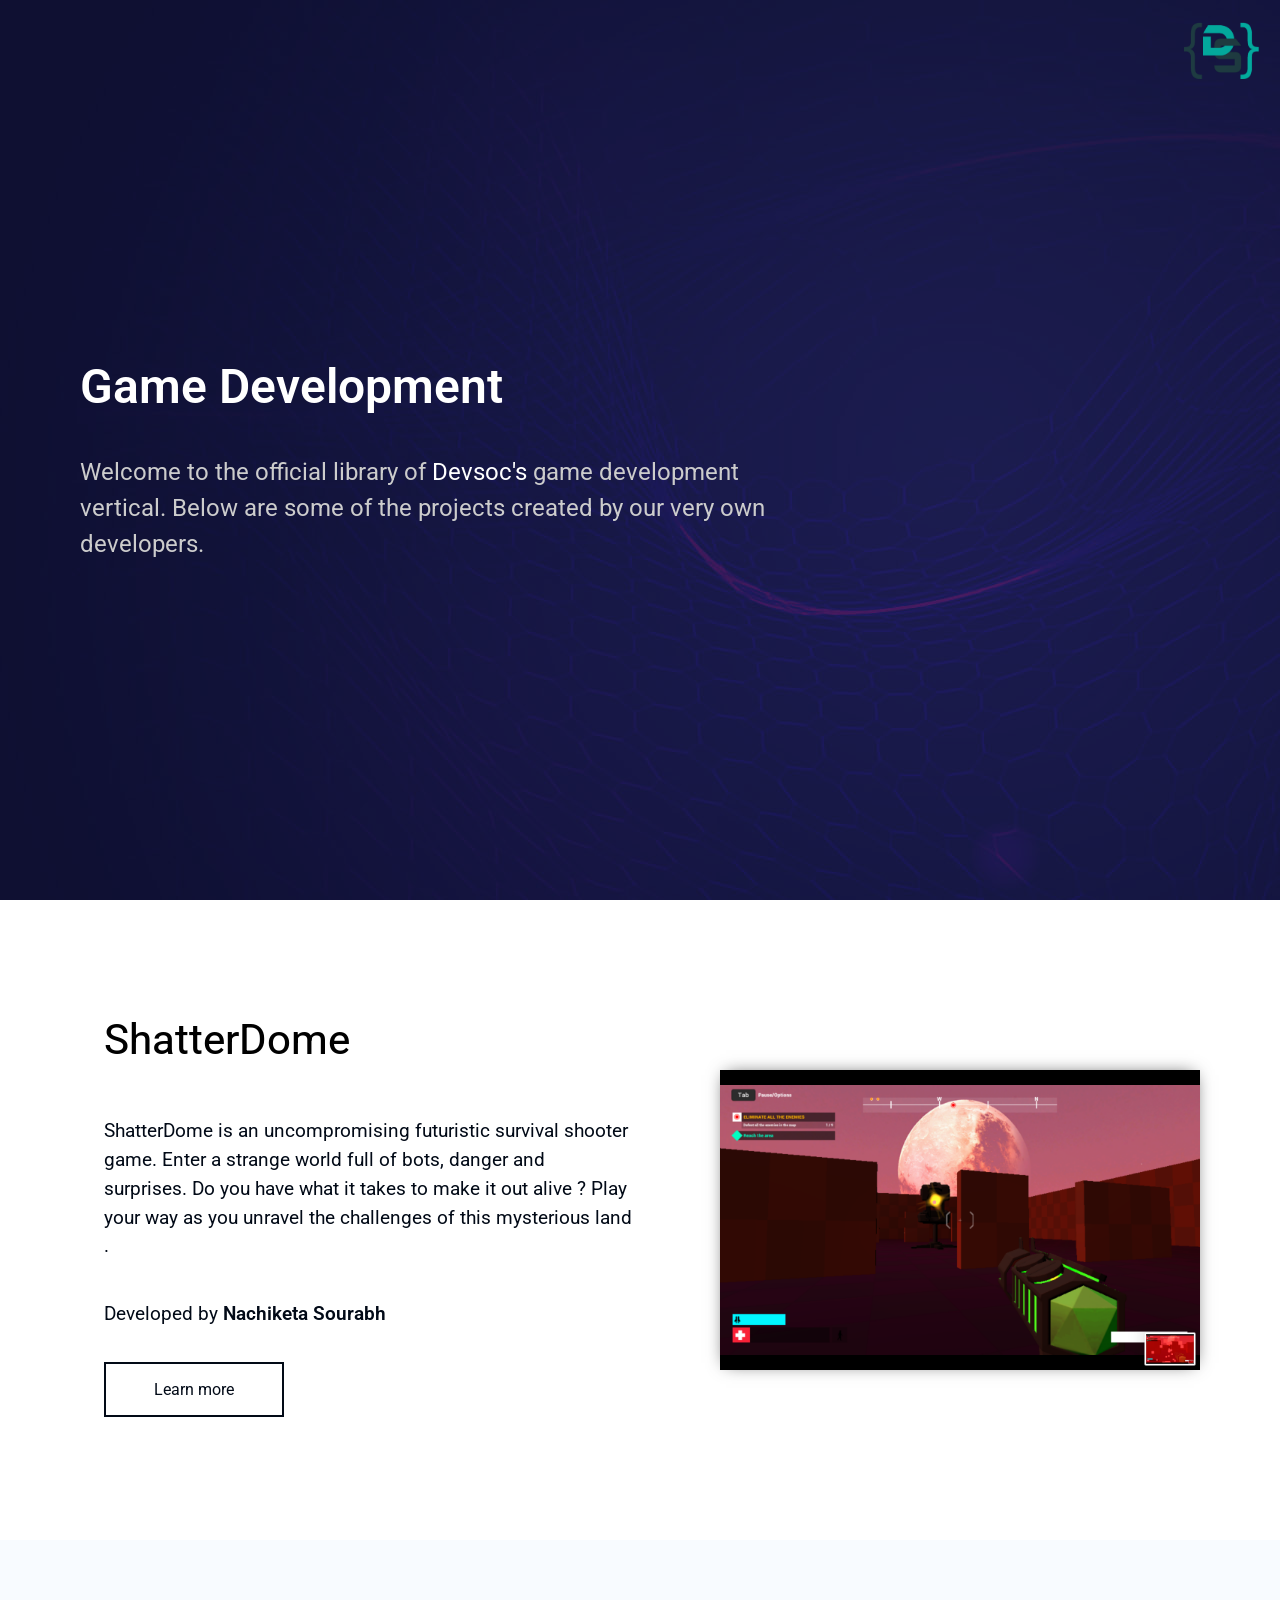
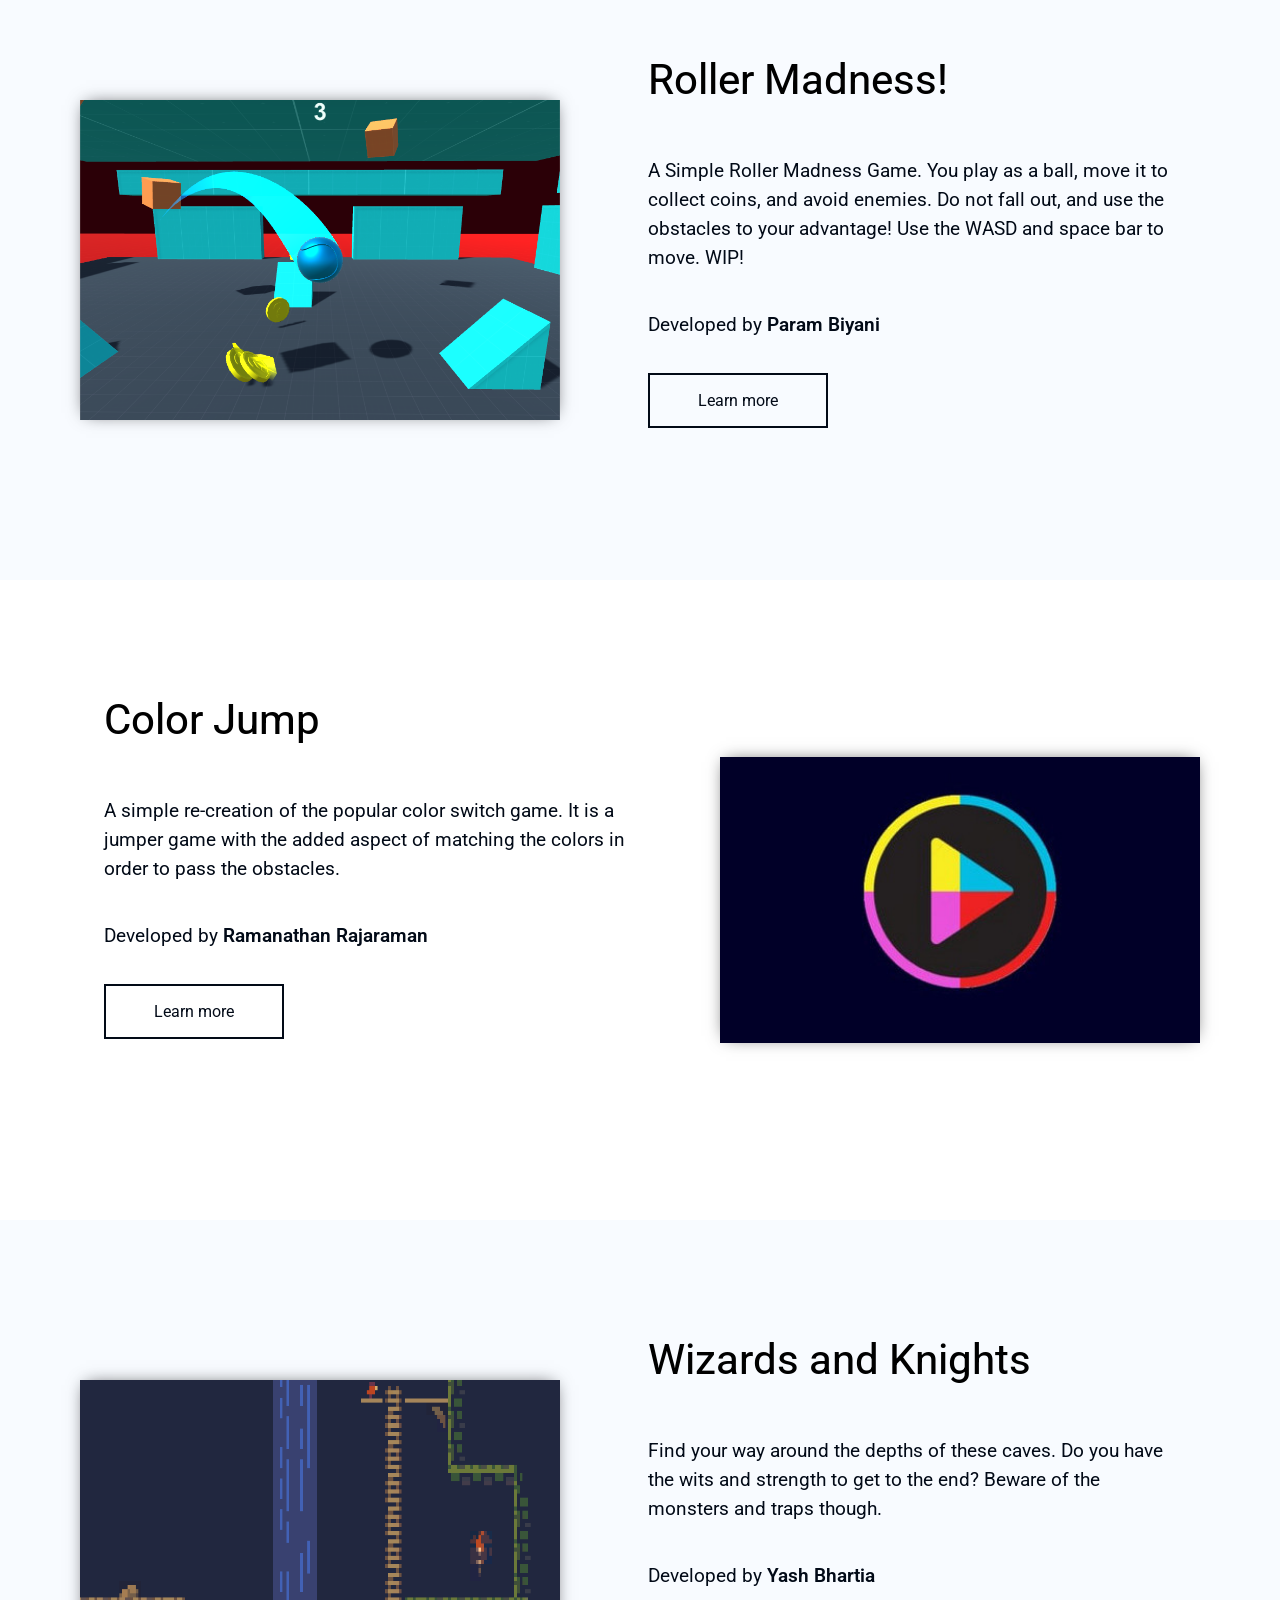
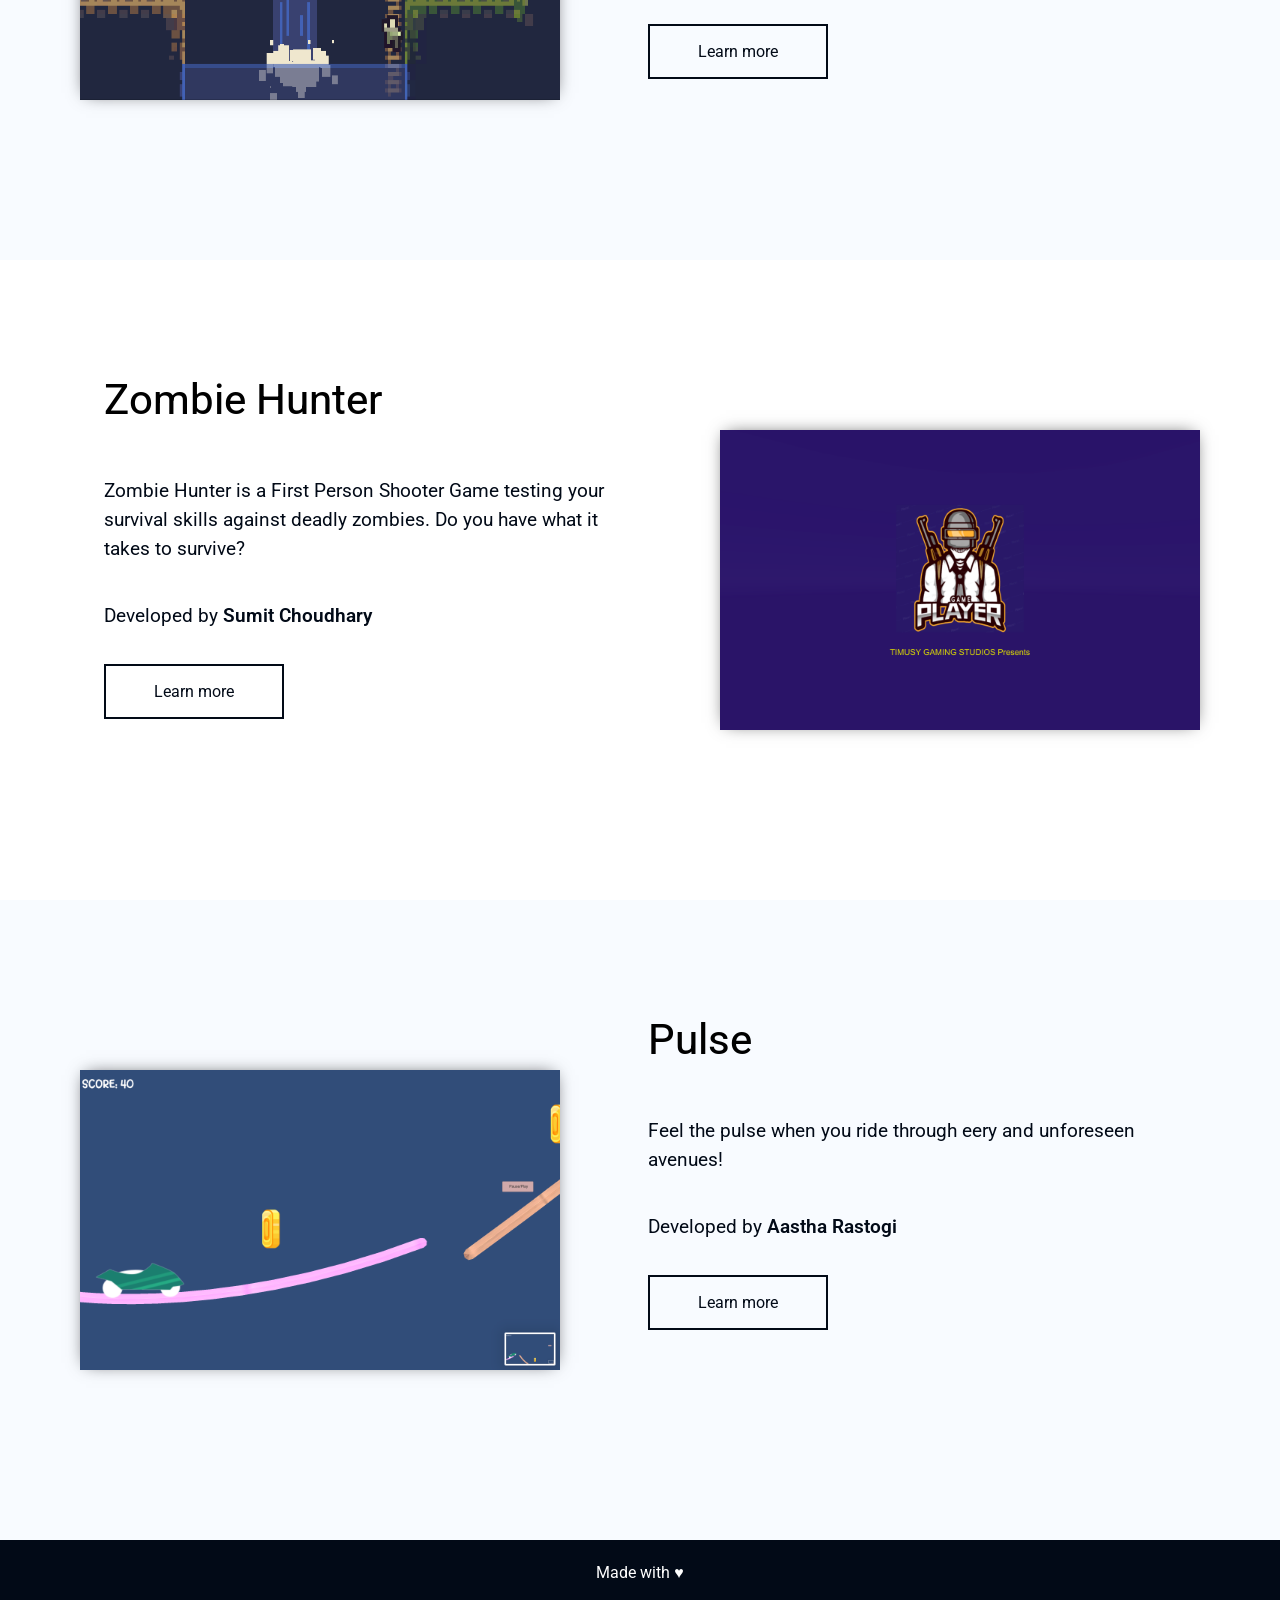
==== index.html @ 66a1ae5b "link to new tab" ====
<html>
    <head>
        <title>GamDev | Devsoc</title>
        <link rel="stylesheet" href="style.css">
        <link rel="stylesheet" href="css/fontawesome.min.css">
        <link rel="stylesheet" href="css/all.min.css">
        <meta name="viewport" content="width=device-width">
        <link href="https://fonts.googleapis.com/css2?family=Roboto&display=swap" rel="stylesheet">
    </head>
    <body> 
        <section class="home">
            <img src="img/logo.png" class="logo">
            <canvas id="lmao"></canvas>
            <div class="text-container">
                <h1 class="heading">Game Development</h1>
                <h2 class="subhead">Welcome to the official library of <span class="key"><a href="https://devsoc.club/" target="_blank">Devsoc's</a></span> game development vertical. Below are some of the projects created by our very own developers. </h2>
            </div>
        </section>
        <!-- <div class="nav">
            <span class="nav-text">DevSoc GameDev</span>
        </div> -->
        <section class="product">
            <div class="info">
                <h1>ShatterDome</h1>
                <p>ShatterDome is an uncompromising futuristic survival shooter game. Enter a strange world full of bots, danger and surprises. Do you have what it takes to make it out alive ? Play your way as you unravel the challenges of this mysterious land .</p>
                <p>Developed by <span class="dev"><a target="_blank" href="https://www.linkedin.com/in/nachiketa-sourabh-0ba830193">Nachiketa Sourabh</a></span></p>
                <div class="btnContain"><a target="_blank" href="https://devsoc.itch.io/shatterdome" class="coolBtn">Learn more</a></div>
            </div>
                <img src="img/shatter.png">
        </section>
        <section class="product2">
                <img src="img/roller.png">
                <div class="info">
                    <h1>Roller Madness!</h1>
                    <p>A Simple Roller Madness Game. You play as a ball, move it to collect coins, and avoid enemies. Do not fall out, and use the obstacles to your advantage! Use the WASD and space bar to move. WIP!</p>
                    <p>Developed by <span class="dev"><a target="_blank" href='https://www.linkedin.com/in/param-biyani-7437931a5/'>Param Biyani</a></span></p>
                    <div class="btnContain"><a target="_blank" href="https://devsoc.itch.io/roller-madness" class="coolBtn2">Learn more</a></div>
                </div>
        </section>
        <section class="product">
            <div class="info">
                <h1>Color Jump</h1>
                <p>A simple re-creation of the popular color switch game. It is a jumper game with the added aspect of matching the colors in order to pass the obstacles.</p>
                <p>Developed by <span class="dev"><a target="_blank" href='https://in.linkedin.com/in/ramanathan-rajaraman-361865190'>Ramanathan Rajaraman</a></span></p>
                <div class="btnContain"><a target="_blank" href="https://devsoc.itch.io/color-jump" class="coolBtn">Learn more</a></div>
            </div>
                <img src="img/colorjump.jpeg">
        </section>
        <section class="product2">
                <img src="img/wiz.gif" class="wizPic">
                <div class="info">
                    <h1>Wizards and Knights</h1>
                    <p>Find your way around the depths of these caves. Do you have the wits and strength to get to the end? Beware of the monsters and traps though. </p>
                    <p>Developed by <span class="dev"><a target="_blank" href='https://github.com/YashBhartia00'>Yash Bhartia</a></span></p>
                    <div class="btnContain"><a target="_blank" href="https://devsoc.itch.io/wizards-and-knights" class="coolBtn2">Learn more</a></div>
                </div>
        </section>
        <section class="product">
            <div class="info">
                <h1>Zombie Hunter</h1>
                <p>Zombie Hunter is a First Person Shooter Game testing your survival skills against deadly zombies. Do you have what it takes to survive?</p>
                <p>Developed by <span class="dev"><a target="_blank" href='https://www.linkedin.com/in/sumit-choudhary-56473b1a6/'>Sumit Choudhary</a></span></p>
                <div class="btnContain"><a target="_blank" href="https://devsoc.itch.io/zombie-hunter" class="coolBtn">Learn more</a></div>
            </div>
                <img src="img/zombie.png">
        </section>
        <section class="product2">
            <img src="img/pulse.png">
            <div class="info">
                <h1>Pulse</h1>
                <p>Feel the pulse when you ride through eery and unforeseen avenues!</p>
                <p>Developed by <span class="dev"><a target="_blank" href='https://www.linkedin.com/in/aastha-rastogi/'>Aastha Rastogi</a></span></p>
                <div class="btnContain"><a target="_blank" href="https://devsoc.itch.io/pulse" class="coolBtn2">Learn more</a></div>
            </div>
        </section>


        <footer>
            <p>Made with &hearts;</p>
        </footer>


        
        <script src="https://code.jquery.com/jquery-3.5.1.min.js"></script>
        <script src="script.js"></script>
    </body>
</html>
---- style.css ----
body{
    margin: 0;
    font-family: 'Roboto', sans-serif;
}

.home{
    height: 100vh;
    background: #020a17;
    display: flex;
    align-items: center;
    justify-content: flex-start;
    color: white;
    transition: all 1s ease;
    position: relative;
    overflow-x:hidden;
    background-image: url('img/homepic.jpg');
    background-attachment: fixed;
}

.home::before{
    content: '';
    position: absolute;
    top: 0;
    height: 100%;
    width: 100%;
    background: #020a17;
    opacity: 0.6;
}

.bluebody{
    position: absolute;
    top:0;
    height: 100vh;
    width: 100vw;
    background: #020a17;
    z-index: 1000;
}

.logo{
    position: absolute;
    top: 1rem;
    right: 1rem;
    width: 5rem;
    cursor: pointer;
    z-index: 200;
}

/* .nav{
    height: 4rem;
    width: 100%;
    position: sticky;
    background: #020a17;
    position: -webkit-sticky;
    top: 0;
    display: flex;
    align-items: center;
} */

.nav-text{
    color: white;
    font-weight: 500;
    margin-left: 4rem;
    opacity: 0;
    transition: all 0.2s ease-in-out;
}


.text-container{
    text-align: left;
    padding: 5rem;
    z-index: 100;
}

.text-container > h1{
    font-size: 3rem;
    font-weight: 600;
}

.text-container > h2{
    font-weight: normal;
    font-size: 1.5rem;
    width: 45rem;
    line-height: 1.5;
    color: #ccc;
}

.key{
    color: white;
    position: relative;
}

.key::before{
    content: '';
    position: absolute;
    left: 0;
    bottom: 0;
    height: 1px;
    width: 0;
    background: white;
    transition: all 0.33s ease-in-out;
}

.key:hover::before{
    width: 100%;
}

.key > a{
    text-decoration: none;
    color: inherit;
}

.button{
    padding: 1rem 2rem;
    border: 2px solid white;
}

.product{
    height: 40rem;
    display: flex;
    justify-content: center;
    align-items: center;
    overflow: hidden;
}

/* .img-contain{
    height: 100%;
    width: 50%;
    background-image: url('place.png');
    background-repeat: no-repeat;
    background-size: auto;\
} */

.product > img{
    width: 30rem;
    box-shadow: 0px -1px 17px -6px rgba(0,0,0,0.75);
    opacity: 0;
    transition: all 0.4s ease-in-out;
}

.product2{
    height: 40rem;
    display: flex;
    justify-content: center;
    align-items: center;
    overflow: hidden;
    background: #f8fbff;
}

.product > *{
    margin: 0 4rem;
}

.product2 > *{
    margin: 0 4rem;
}



.product2 > img{
    width: 30rem;
    box-shadow: 0px -1px 17px -6px rgba(0,0,0,0.75);
    opacity: 0;
    transition: all 0.4s ease-in-out;
}

.info{
    height: 30rem;
    display: flex;
    flex-direction: column;
    padding: 0 1.5rem;
    opacity: 0;
    transition: all 0.4s ease-in-out;
    position: relative;
}



.info > h1{
    font-size: 2.6rem;
    font-weight: 430;
}

.info > p{
    line-height: 1.5;
    width: 33rem;
    font-size: 1.2rem;
    color: #020a17;
}

.btn{
    text-decoration: none;
    color: white;
    border: 2px solid white;
    box-sizing: border-box;
    padding: 1rem 2rem;
    position: relative;
}

#lmao{
    position: absolute;
}

footer{
    height: 4rem;
    background: #020a17;
    display: flex;
    justify-content: center;
    align-items: center;
    color: white;
}

i{
    font-size: 2.2rem;
    color: #020a17;
    transition: all 0.2s ease-in-out;
}

i:hover{
    color: black;
}

.awesome-contain{
    display: flex;
}

.awesome-contain > *{
    margin: 0 1rem;
    color: #020a17;
}

.coolBtn, .coolBtn2{
    color: #020a17;
    text-decoration: none;
    border: 2px solid #020a17;
    padding: 1rem 3rem;
    position: relative;
    transition: all 0.2s ease-in-out;
    z-index: 2;
    overflow: hidden;
}

.btnContain{
    display: inline-block;
    margin: 2rem 0;
}

.coolBtn::before{
    content: '';
    position: absolute;
    top: 0;
    right: 0;
    height: 100%;
    background: #020a17;
    transition: all 0.25s ease-in-out;
    width: 0;
    z-index: -1;
    border-top-left-radius: 50%;
    border-bottom-left-radius: 50%;
}

.coolBtn:hover::before{
    width: 100%;
    border-top-left-radius: 0;
    border-bottom-left-radius: 0;
}

.coolBtn:hover{
    color: white;
}

.coolBtn2::before{
    content: '';
    position: absolute;
    top: 0;
    left: 0;
    height: 100%;
    background: #020a17;
    transition: all 0.25s ease-in-out;
    width: 0;
    z-index: -1;
    border-top-right-radius: 50%;
    border-bottom-right-radius: 50%;
}

.coolBtn2:hover::before{
    width: 100%;
    border-top-right-radius: 0;
    border-bottom-right-radius: 0;
}

.coolBtn2:hover{
    color: white;
}

.dev{
    font-weight: 600;
    position: relative;
    transition: all 0.15s ease-in-out;
    cursor: pointer;
}

.dev::before{
    content: '';
    position: absolute;
    left: 0;
    bottom: 0;
    height: 1px;
    width: 0;
    background: #020a17;
    transition: all 0.33s ease-in-out;
}

.dev:hover::before{
    width: 100%;
}

.wizPic{
    height: 20rem;
}

.dev > a{
    text-decoration: none;
    color: inherit;
}

@media (max-width: 1000px) {
    .product {
      height: auto;
      flex-direction: column-reverse;
      padding: 3rem;
    }

    .product2 {
        height: auto;
        flex-direction: column;
        padding: 3rem;
    }

    .info{
        position: relative;
        text-align: center;
        align-items: center;
        justify-content: center;
    }

}

@media (max-width: 800px){
    .heading{
        width: 80vw;
    }

    .text-container > h2{
        width: 80vw;
    }

    .text-container{
        margin: auto;
        padding: 0;
    }
}

@media (max-width: 700px){
    .info > p{
        width: 80vw;
    }

    .product > img{
        width: 80vw;
    }

    .product2 > img{
        width: 80vw;
    }

    .wizPic{
        height: 15rem;
    }
}
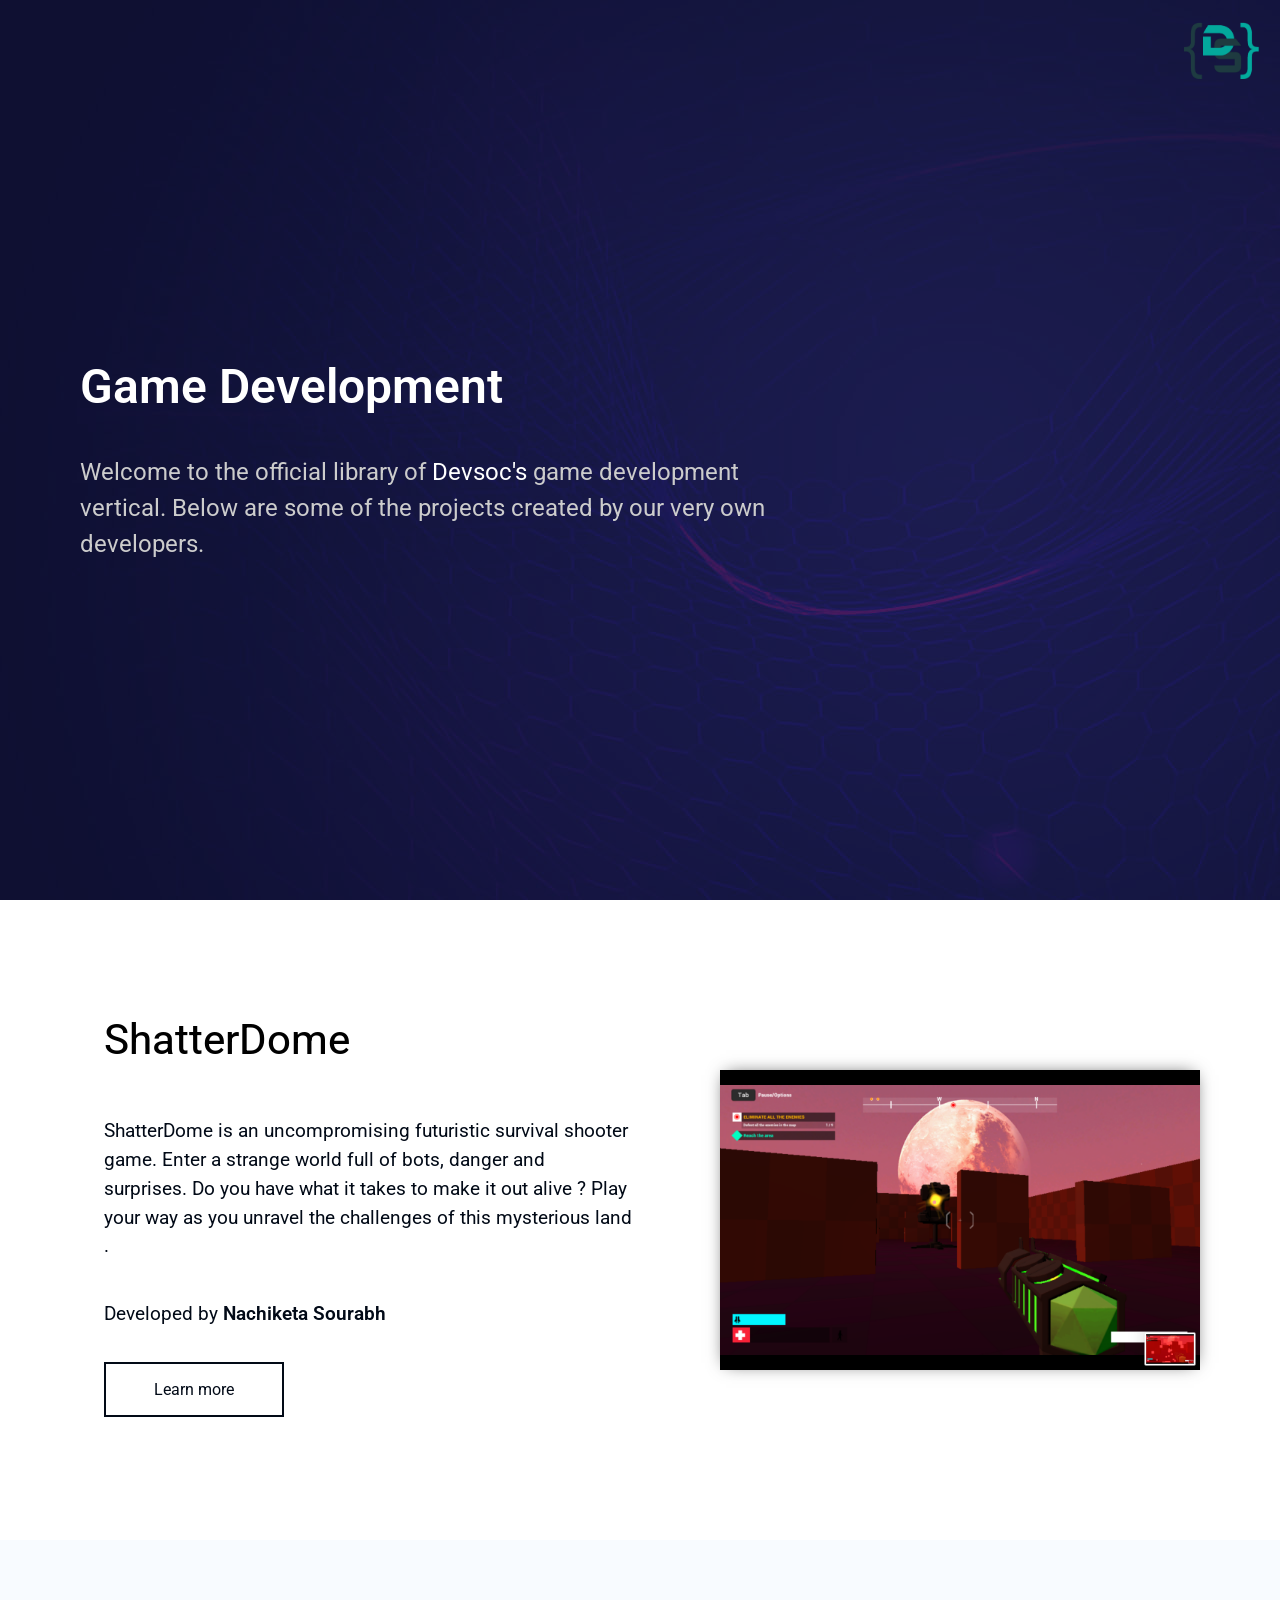
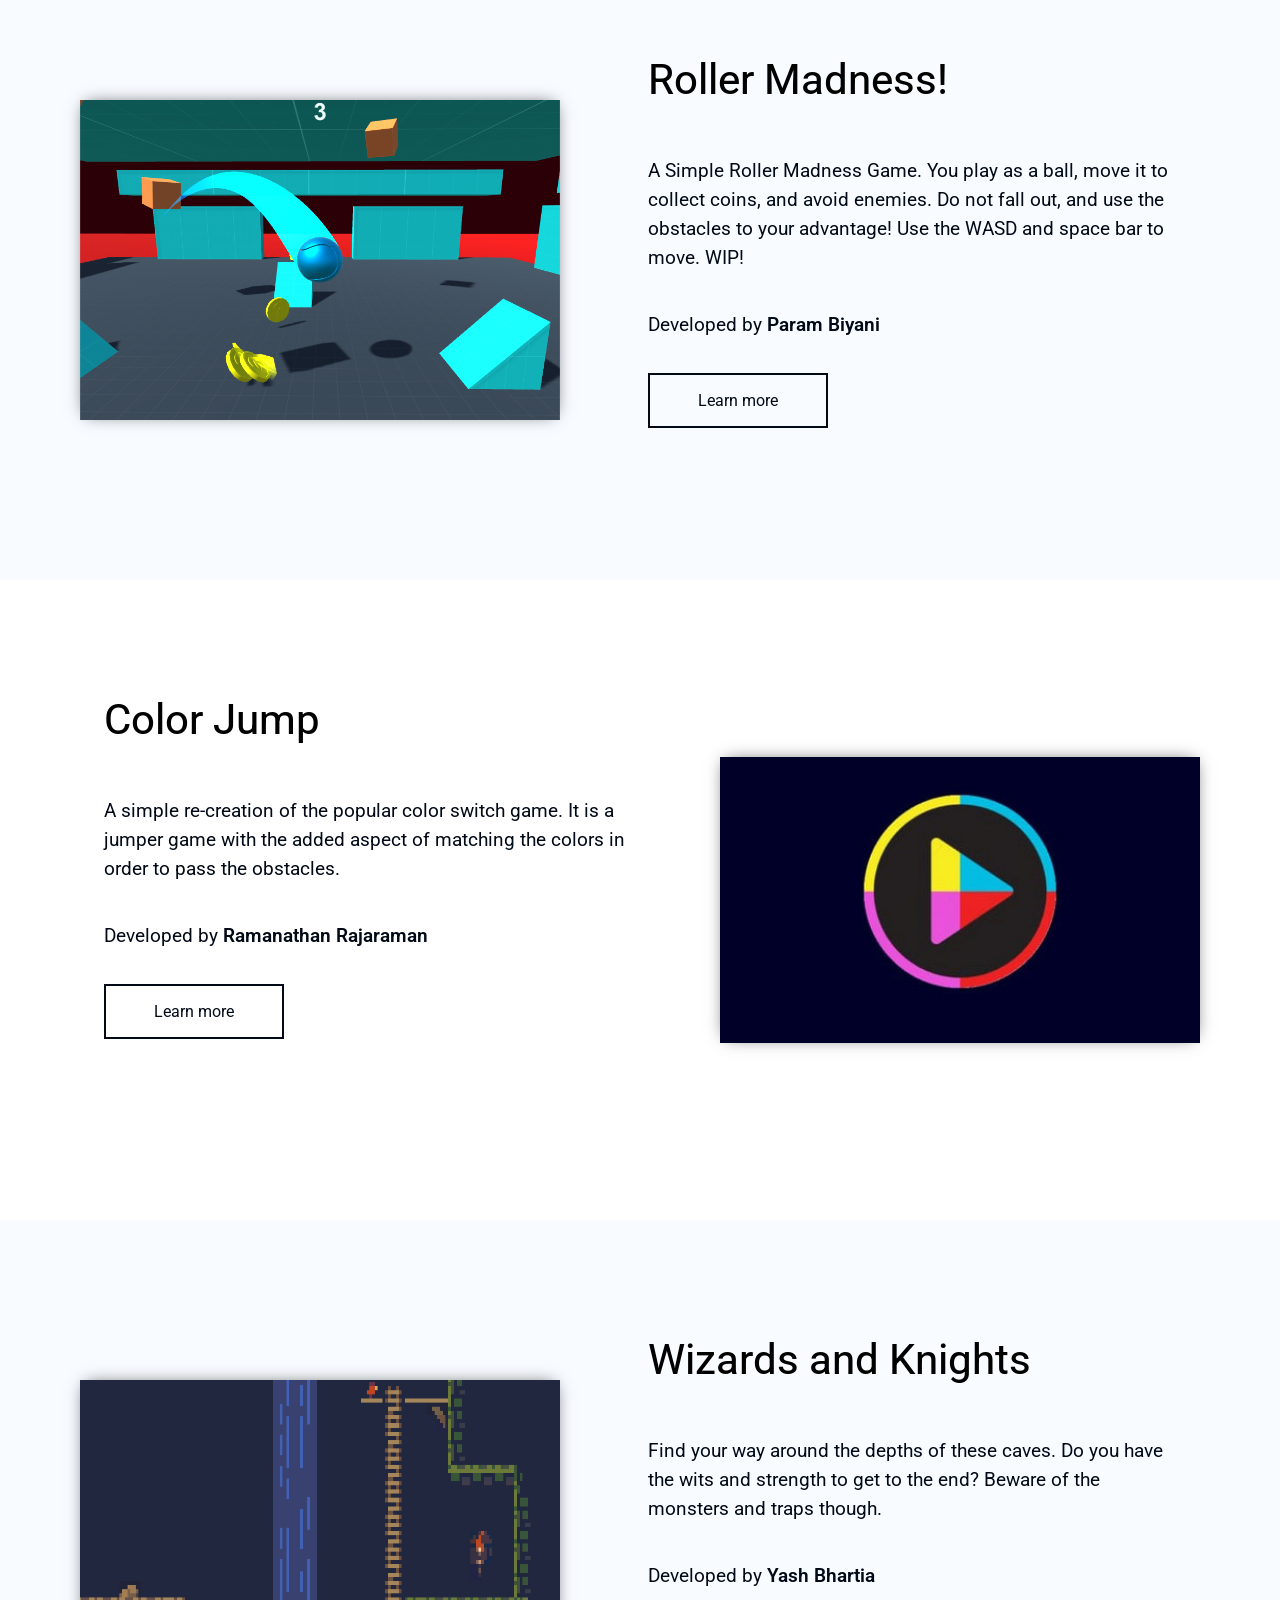
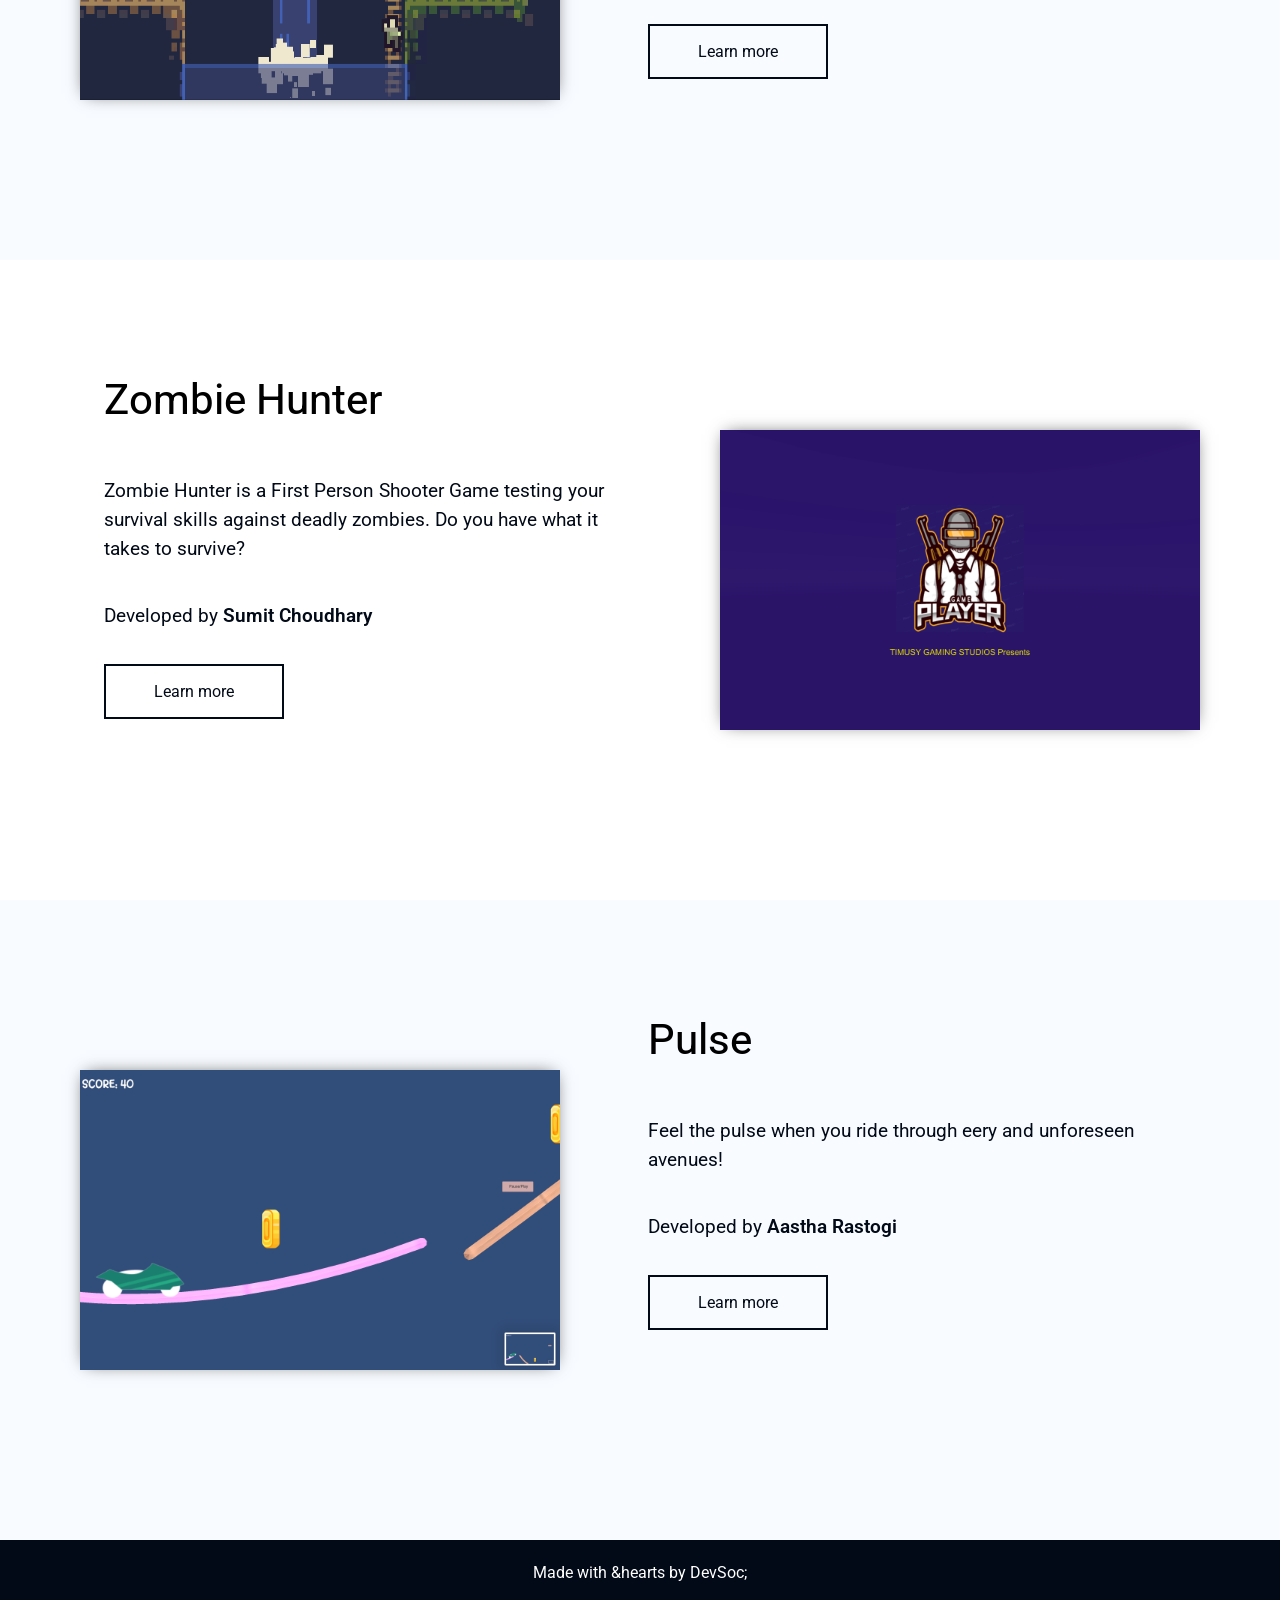
==== commit cb6e31ba: "merge" ====
--- a/index.html
+++ b/index.html
@@ -76,7 +76,7 @@
 
 
         <footer>
-            <p>Made with &hearts;</p>
+            <p>Made with &hearts by DevSoc;</p>
         </footer>
 
 
--- a/style.css
+++ b/style.css
@@ -5,7 +5,7 @@
 
 .home{
     height: 100vh;
-    background: #020a17;
+    background:url('./img/home-banner.jpg');
     display: flex;
     align-items: center;
     justify-content: flex-start;
@@ -49,7 +49,7 @@
     height: 4rem;
     width: 100%;
     position: sticky;
-    background: #020a17;
+    background: #2c2172;
     position: -webkit-sticky;
     top: 0;
     display: flex;
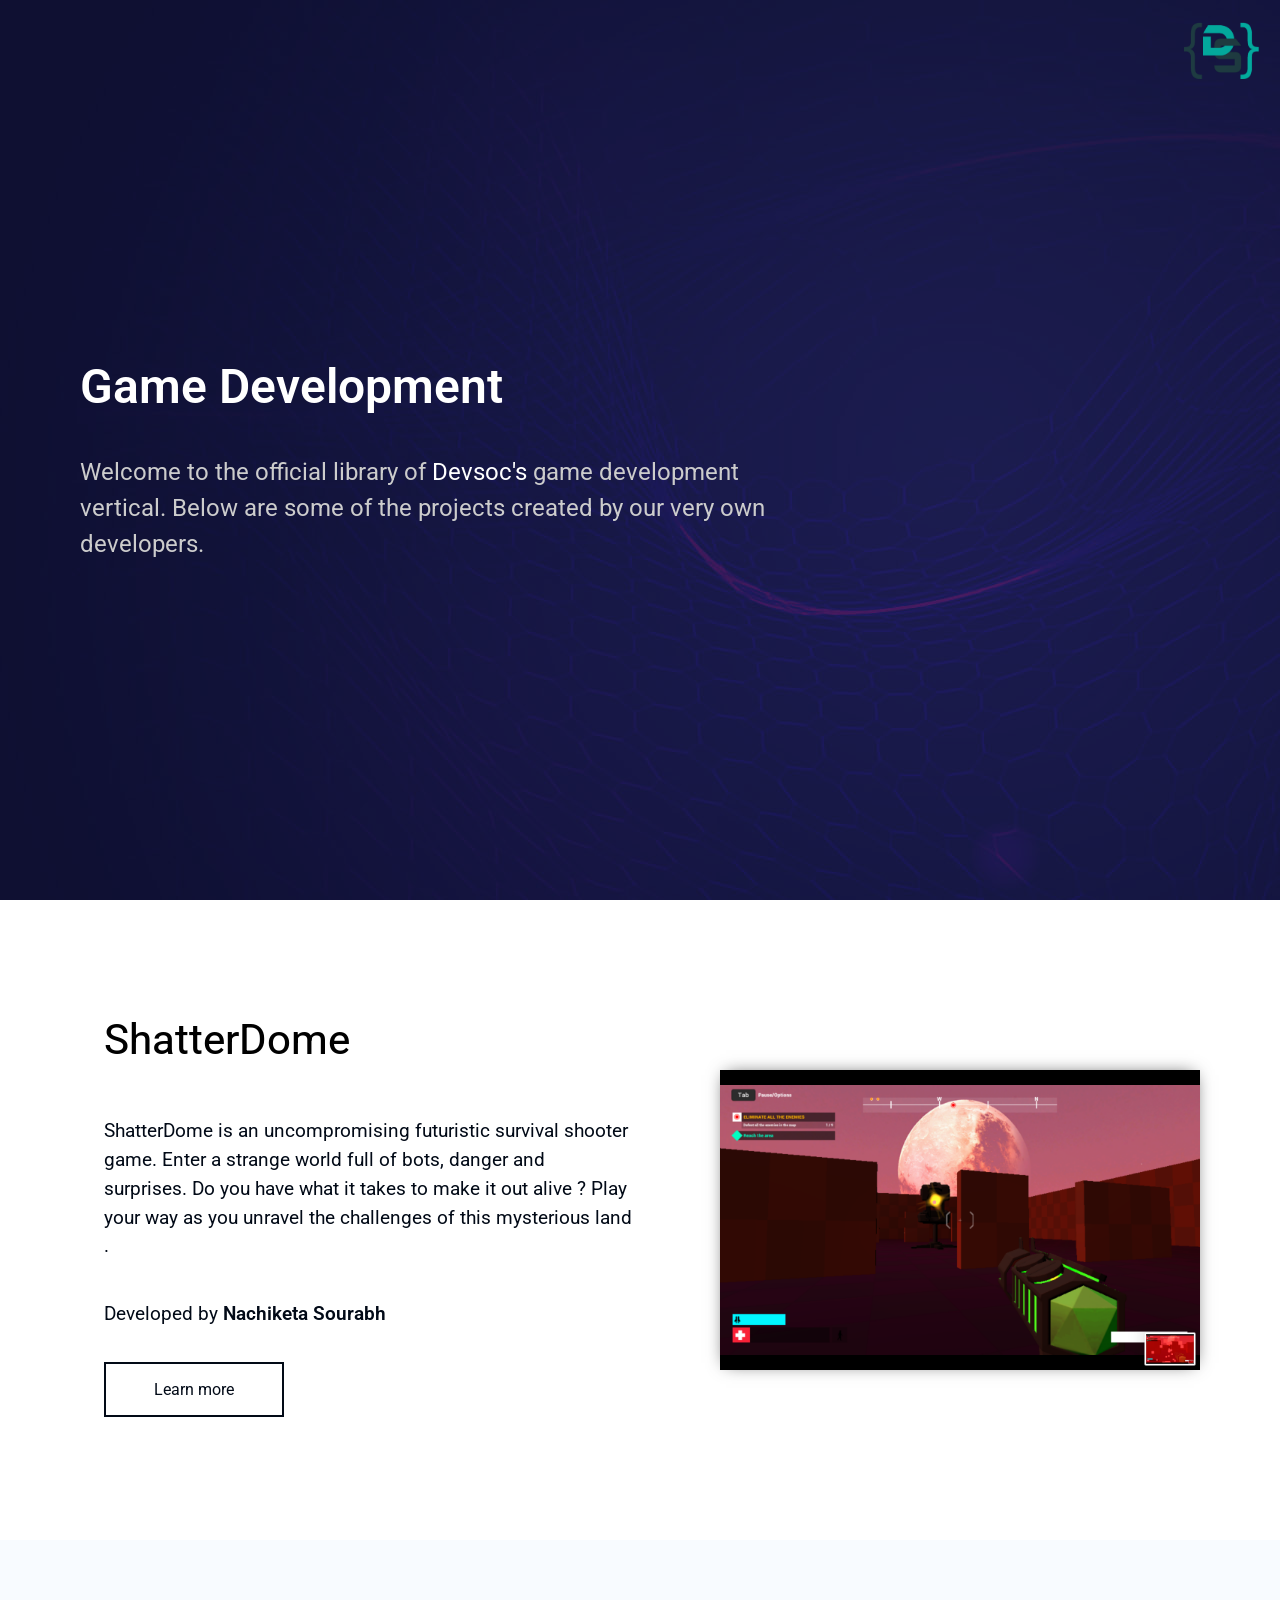
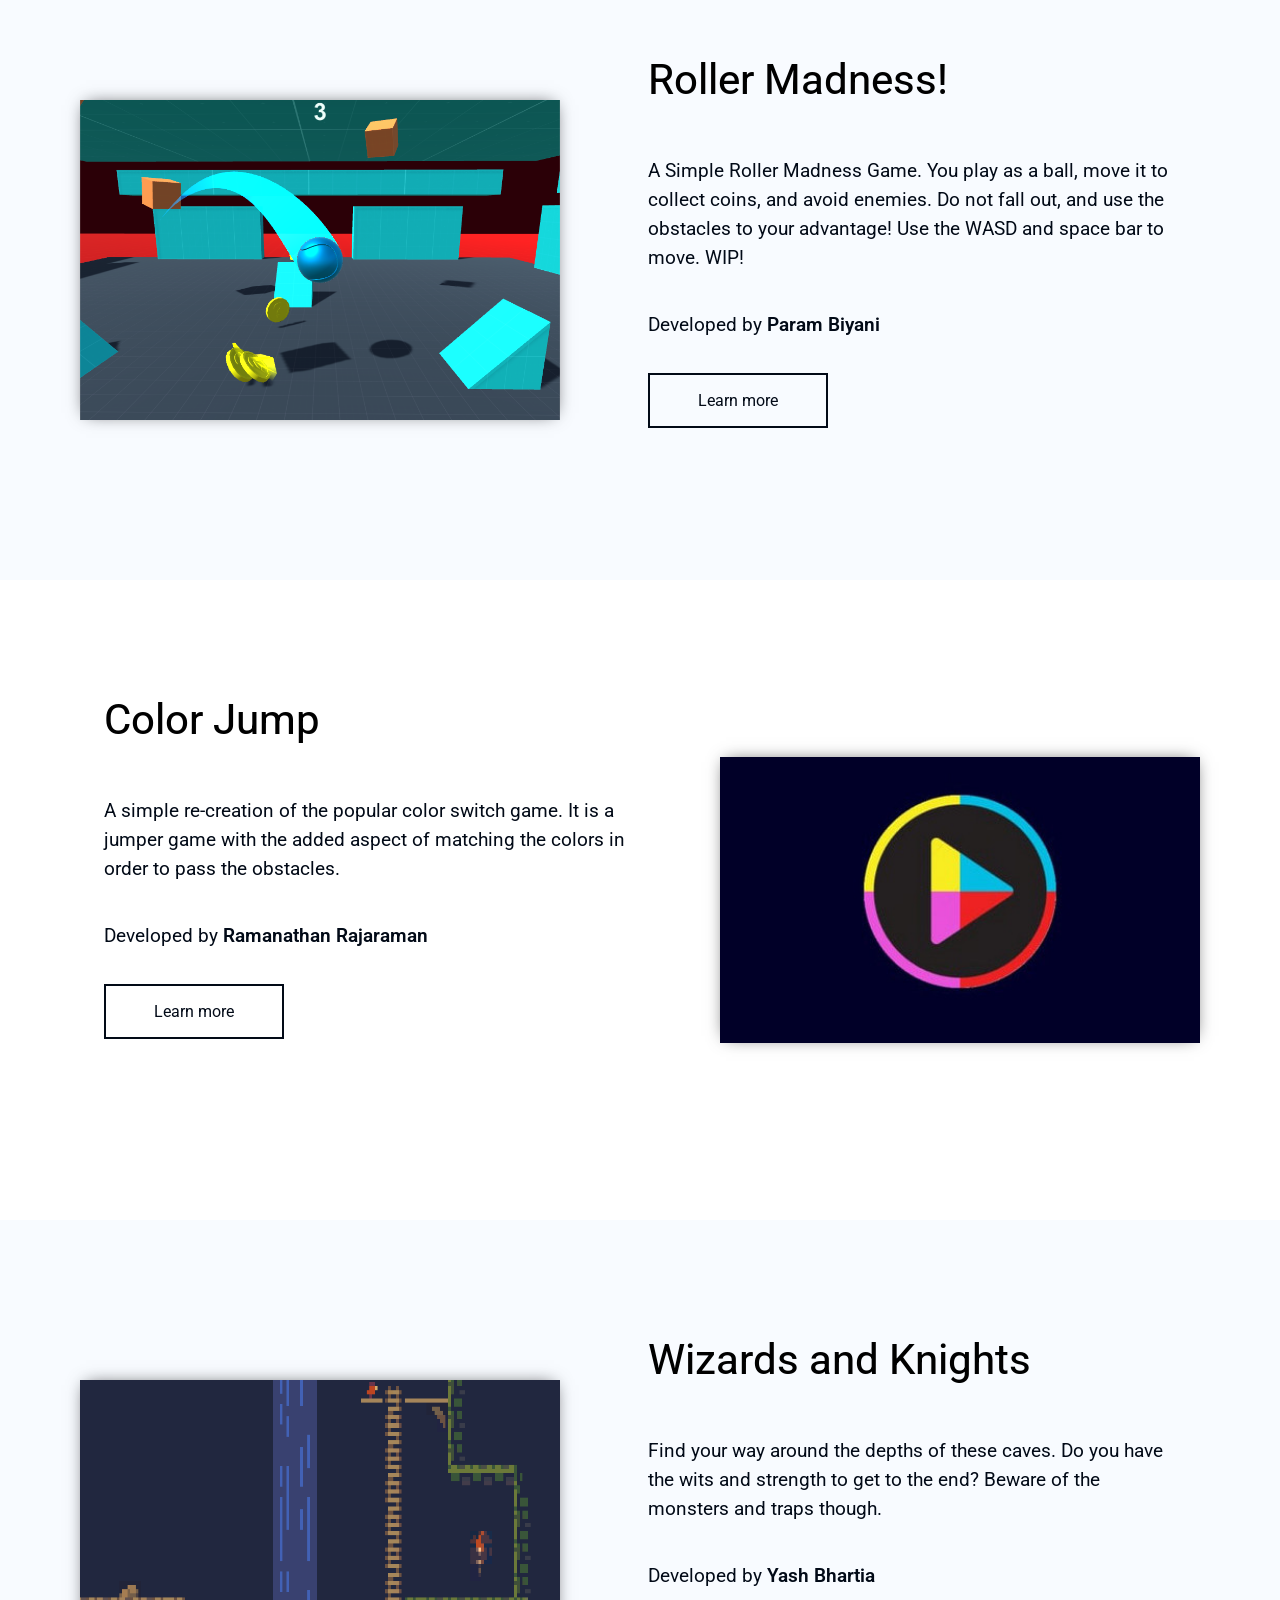
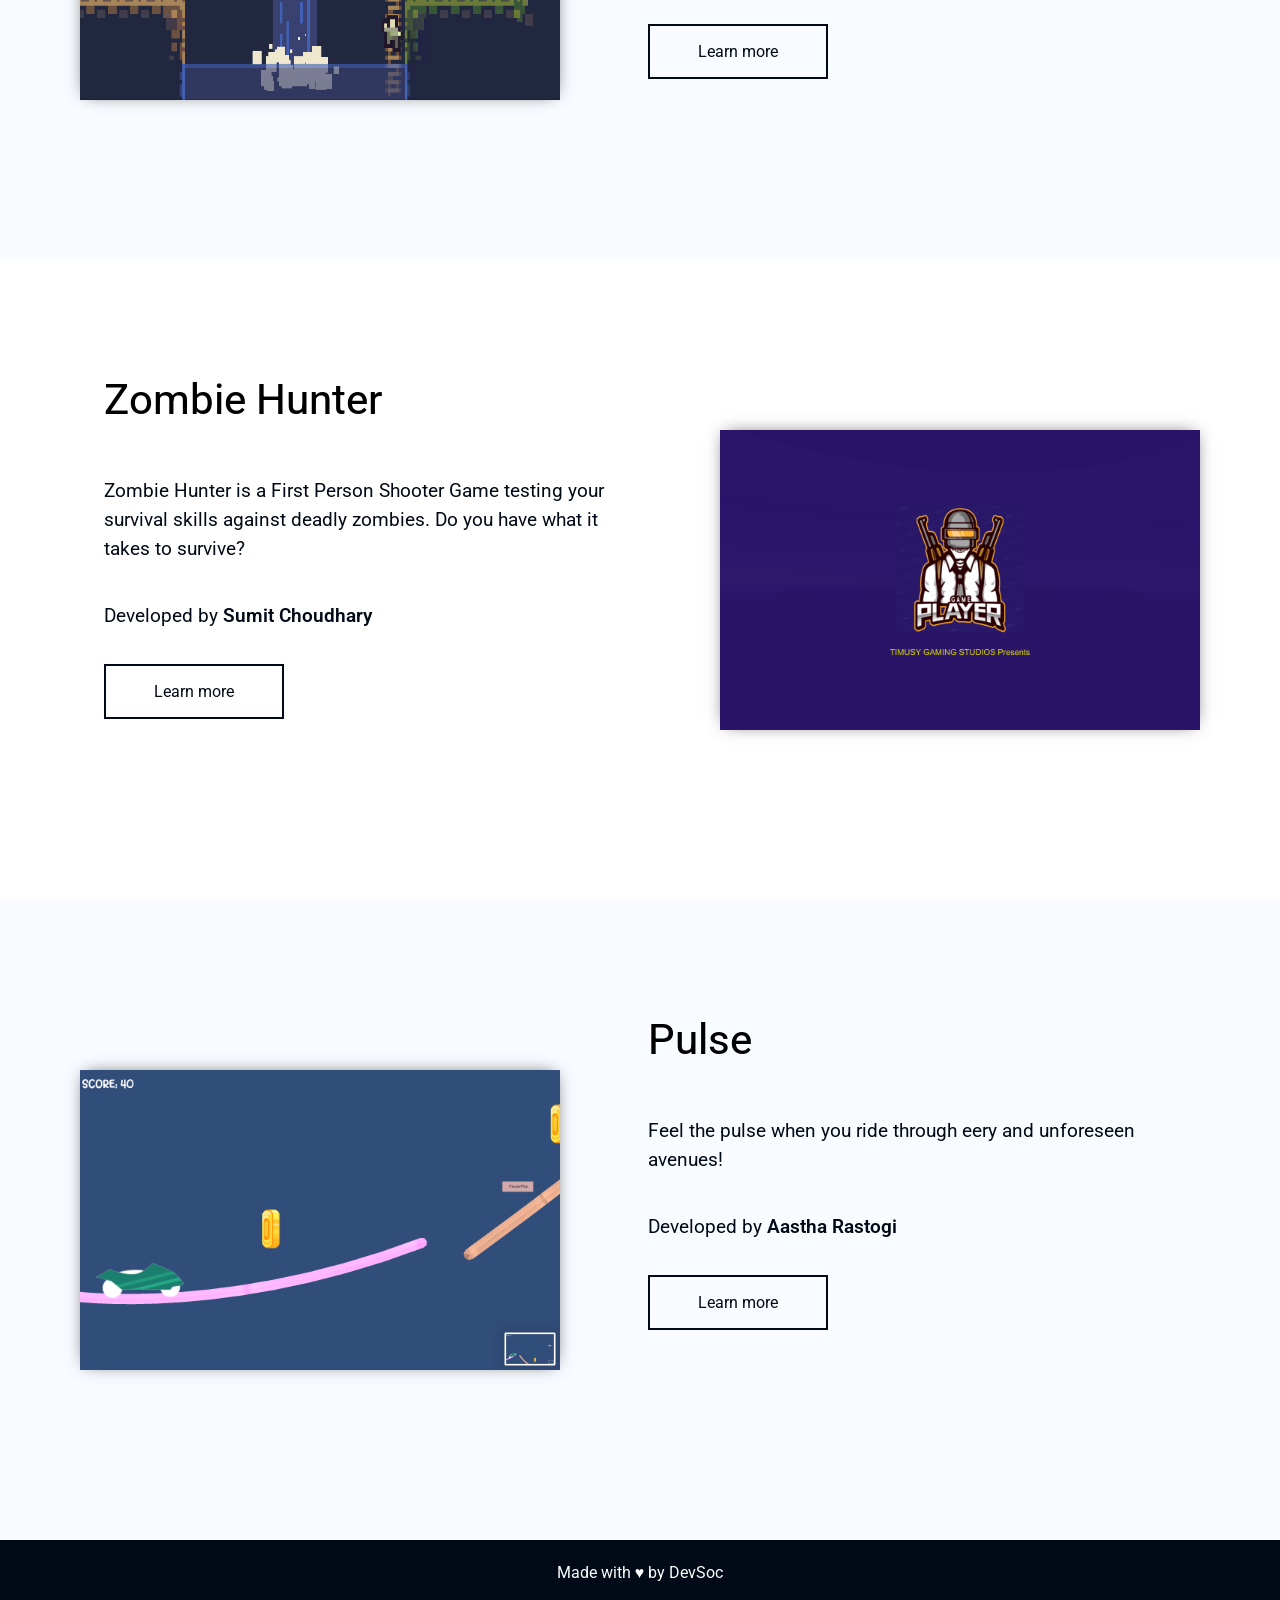
==== commit 7be69ce1: "merge" ====
--- a/index.html
+++ b/index.html
@@ -76,7 +76,7 @@
 
 
         <footer>
-            <p>Made with &hearts by DevSoc;</p>
+            <p>Made with &hearts; by DevSoc</p>
         </footer>
 
 
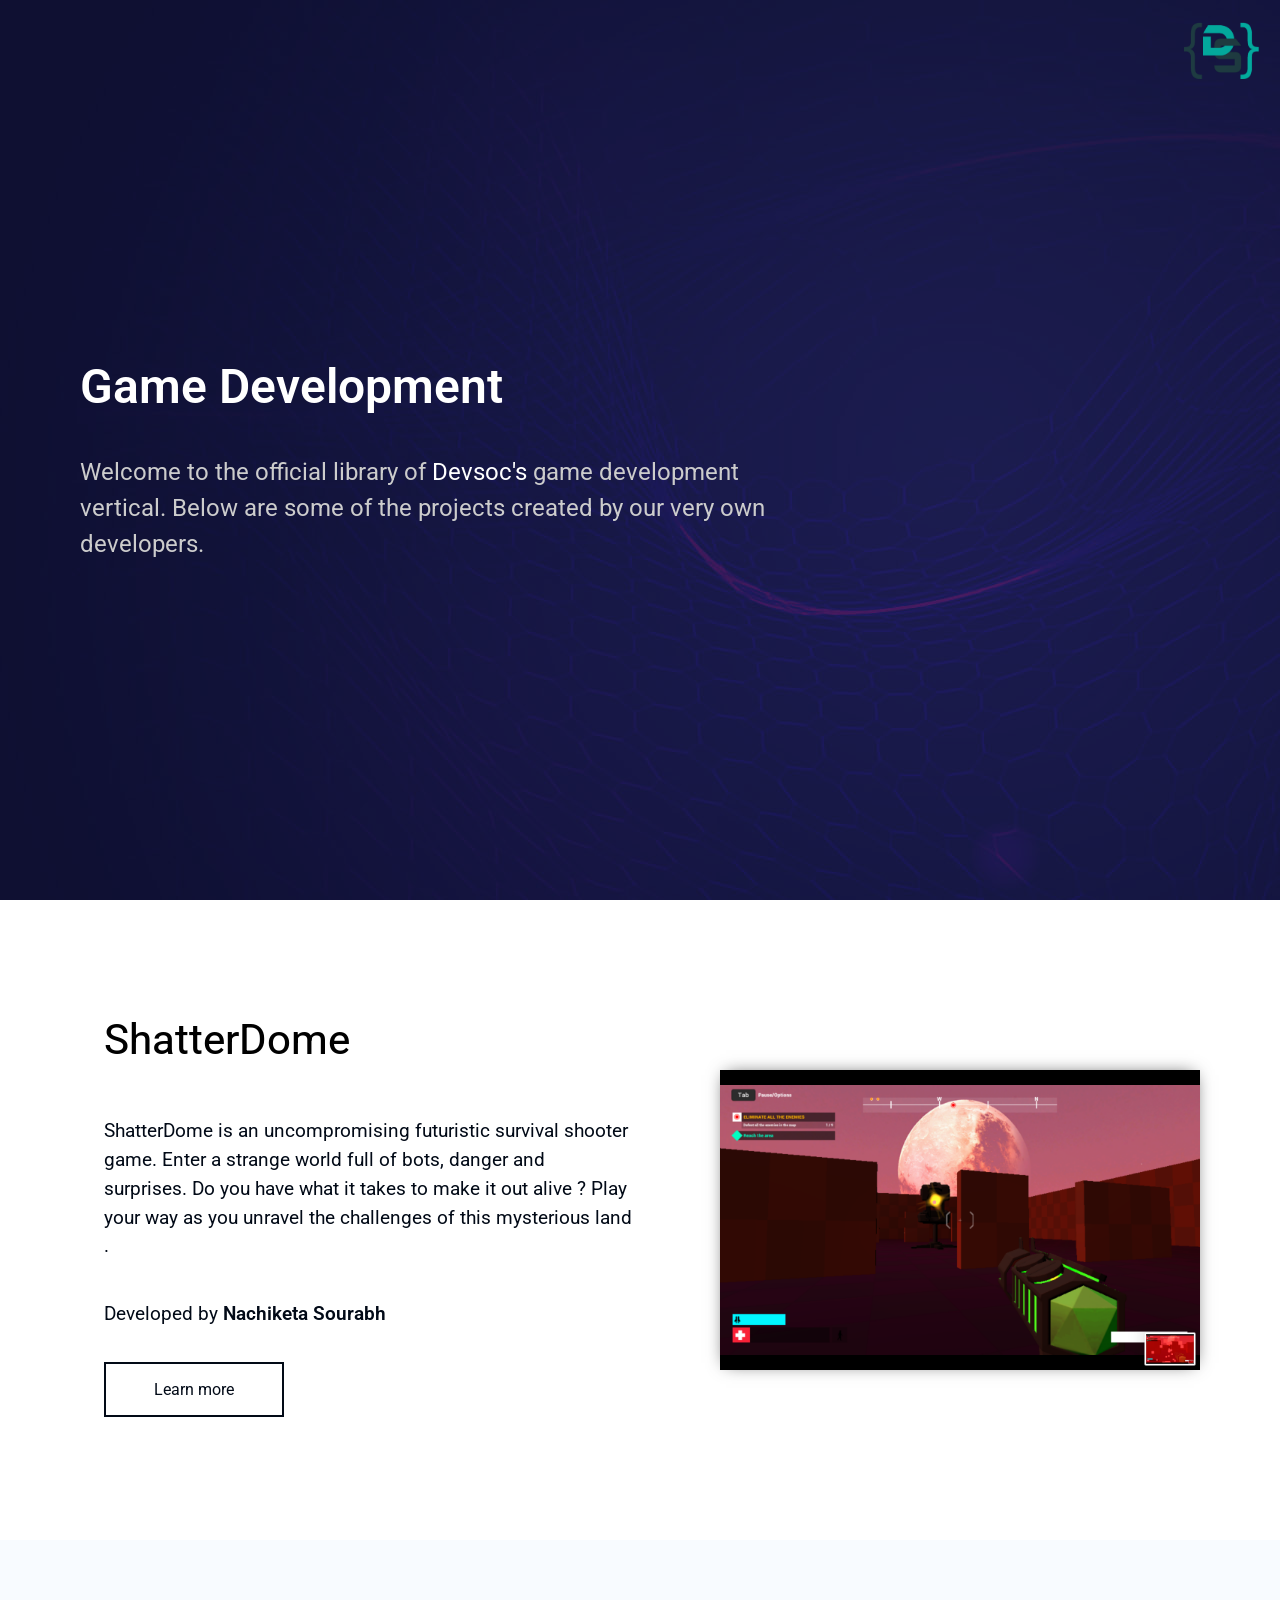
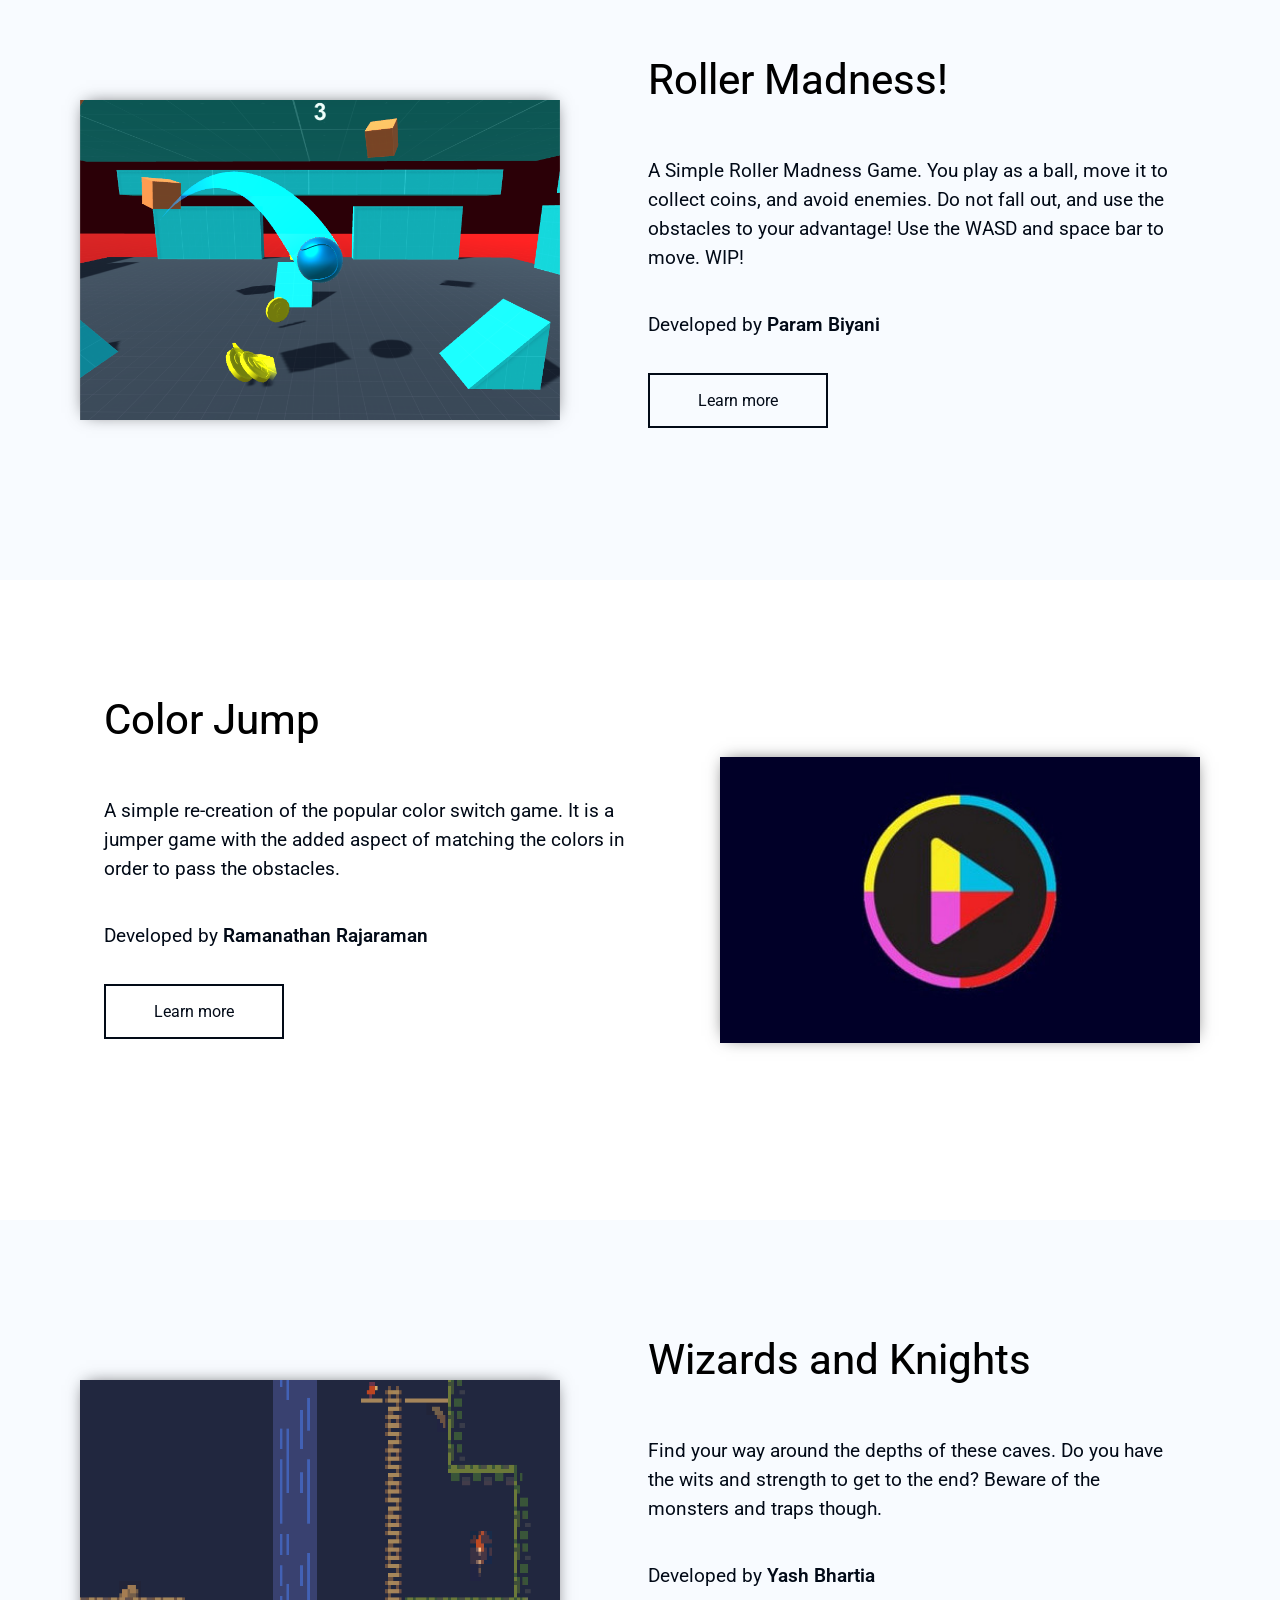
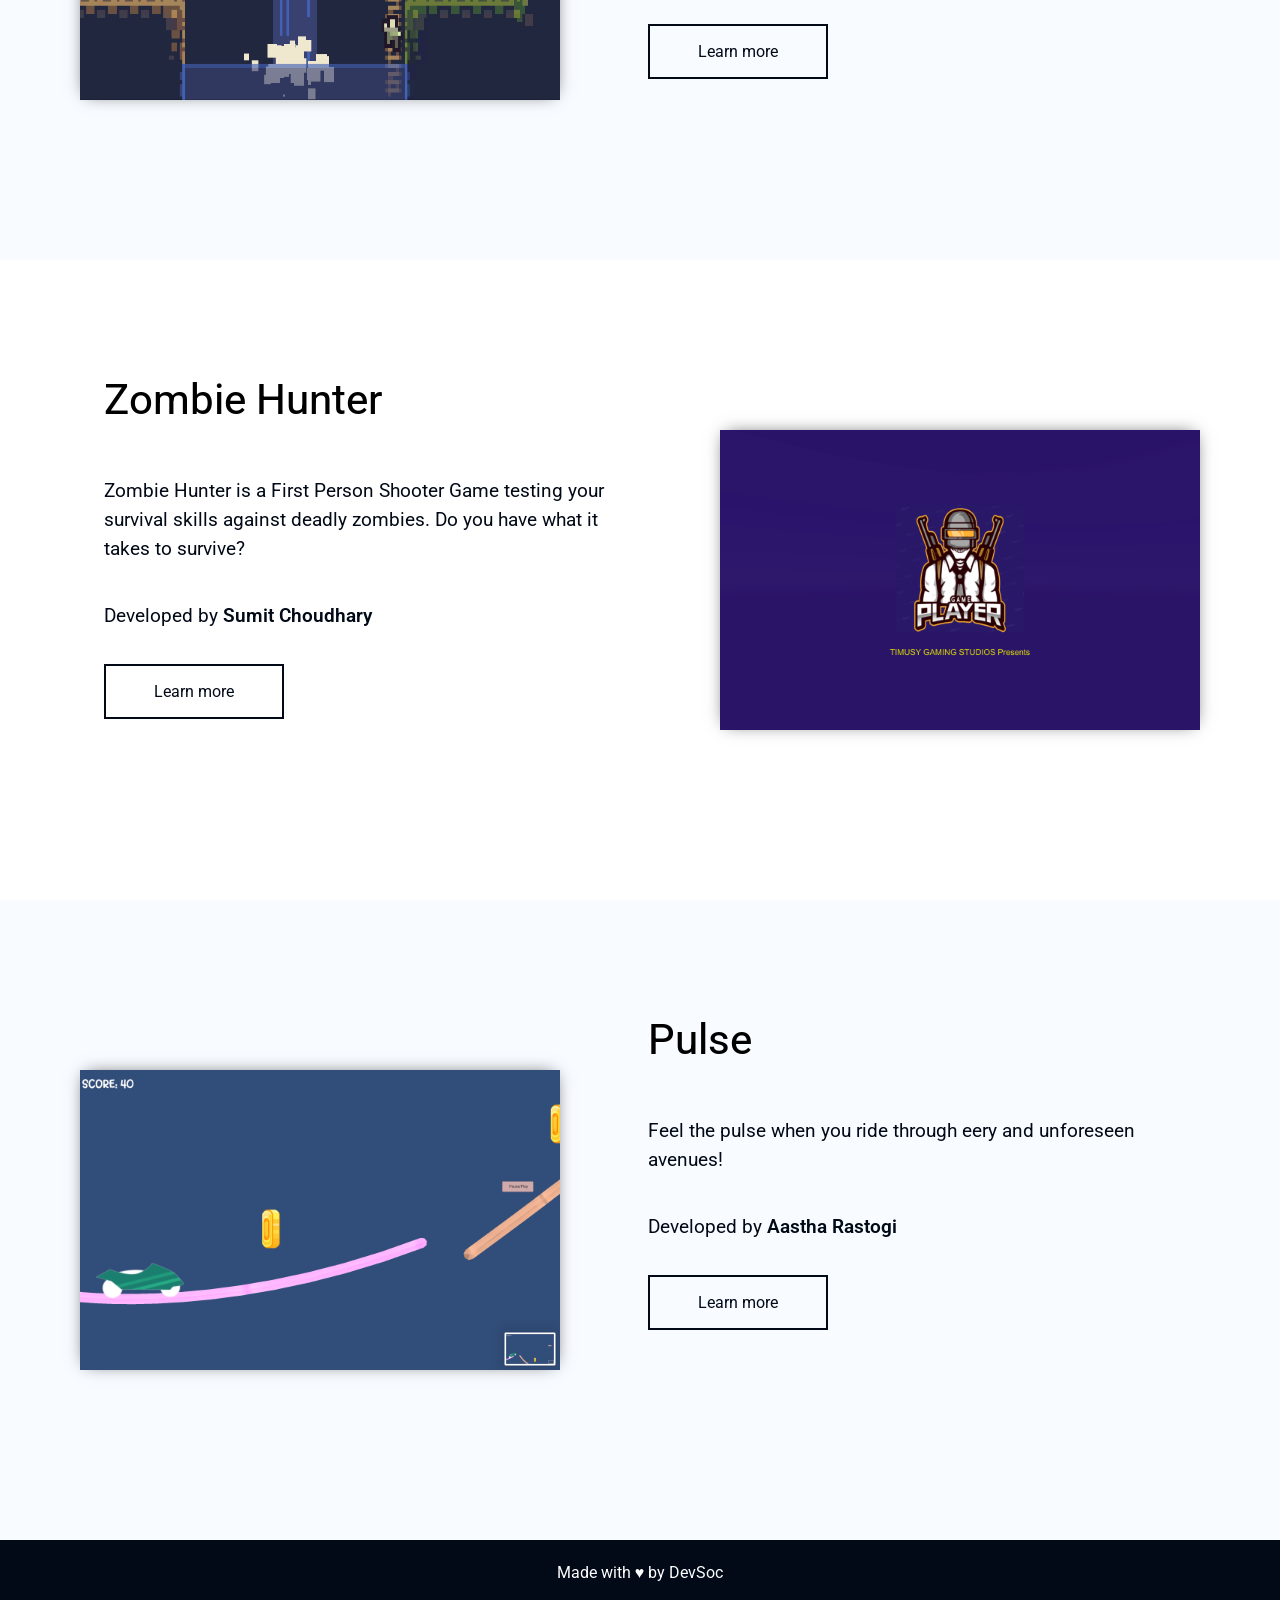
==== commit b3c81cec: "merge" ====
--- a/index.html
+++ b/index.html
@@ -1,6 +1,7 @@
 <html>
     <head>
-        <title>GamDev | Devsoc</title>
+        <title>GameDev | DevSoc;</title>
+        <link rel="icon" href="img/logo.png">
         <link rel="stylesheet" href="style.css">
         <link rel="stylesheet" href="css/fontawesome.min.css">
         <link rel="stylesheet" href="css/all.min.css">
@@ -13,7 +14,7 @@
             <canvas id="lmao"></canvas>
             <div class="text-container">
                 <h1 class="heading">Game Development</h1>
-                <h2 class="subhead">Welcome to the official library of <span class="key"><a href="https://devsoc.club/" target="_blank">Devsoc's</a></span> game development vertical. Below are some of the projects created by our very own developers. </h2>
+                <h2 class="subhead">Welcome to the official library of <span class="key"><a href="https://devsoc.club/" target="_blank" style="color:white;">Devsoc's</a></span> game development vertical. Below are some of the projects created by our very own developers. </h2>
             </div>
         </section>
         <!-- <div class="nav">
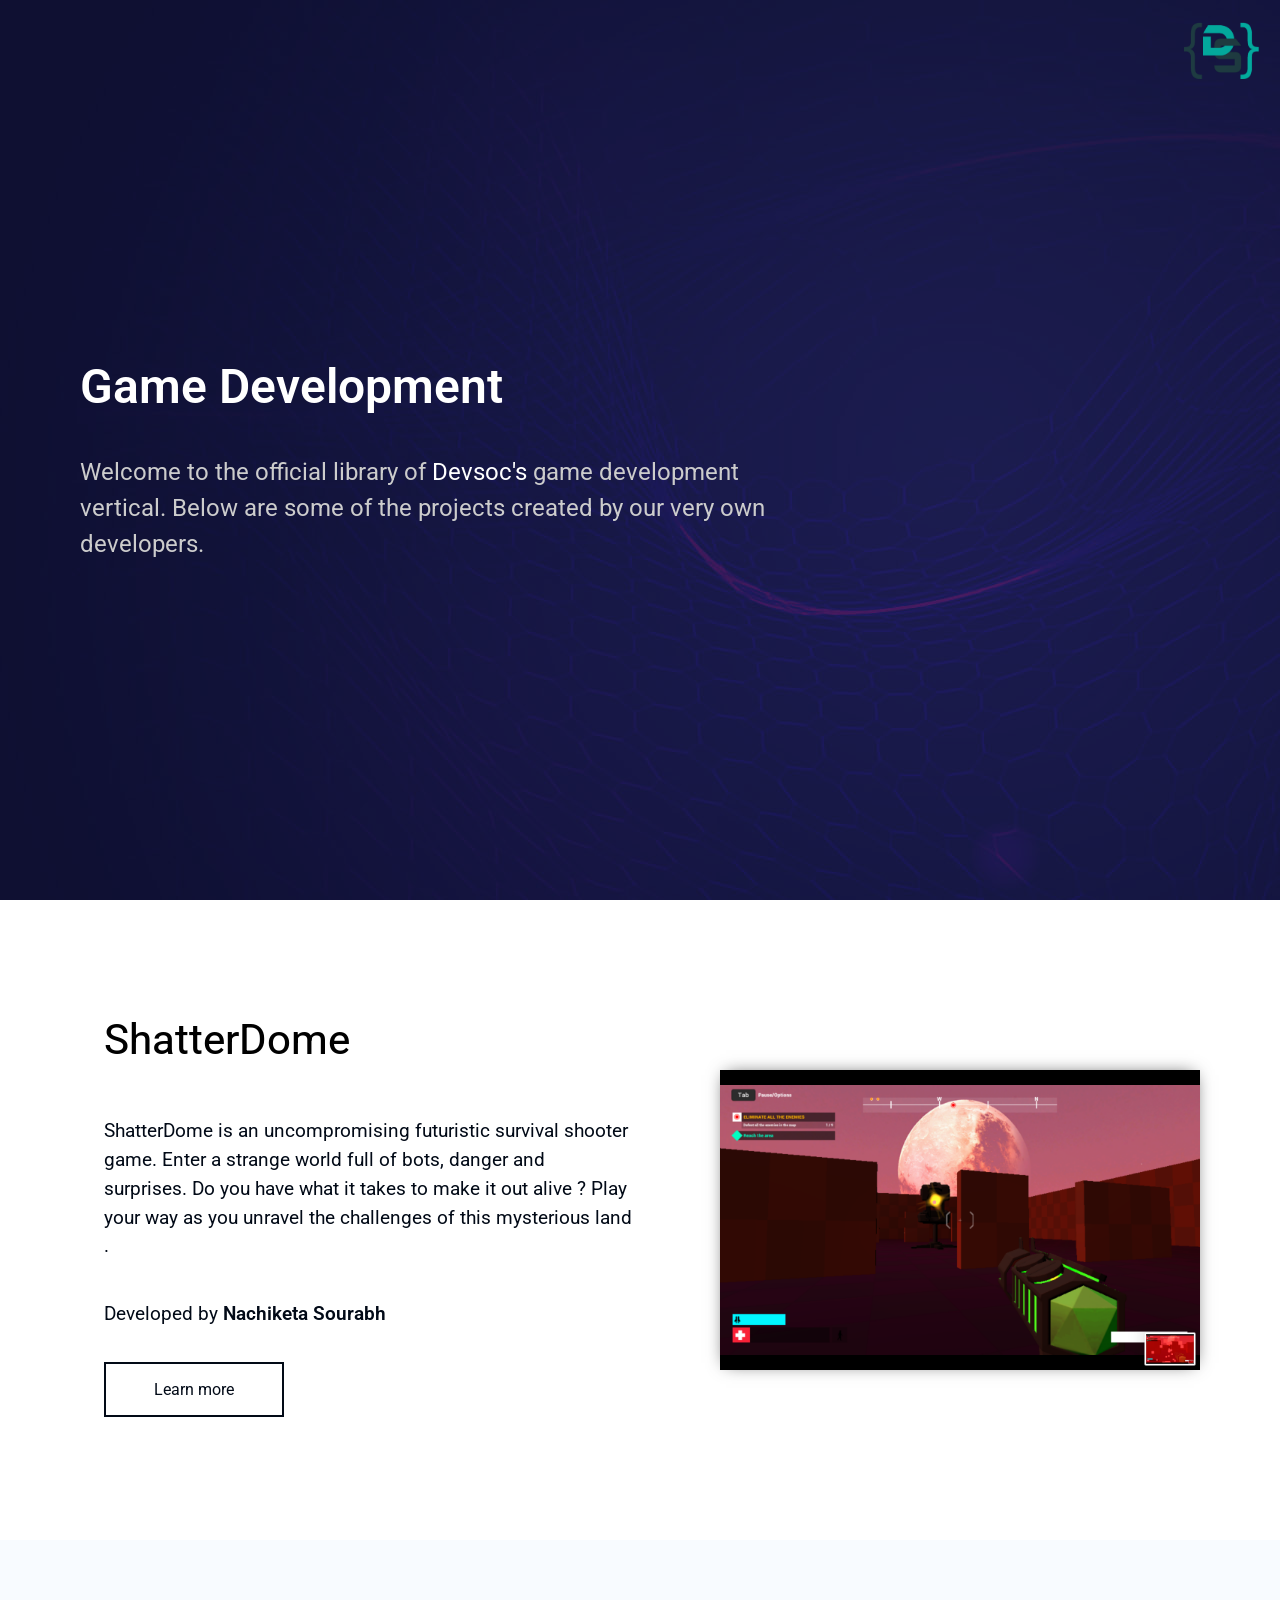
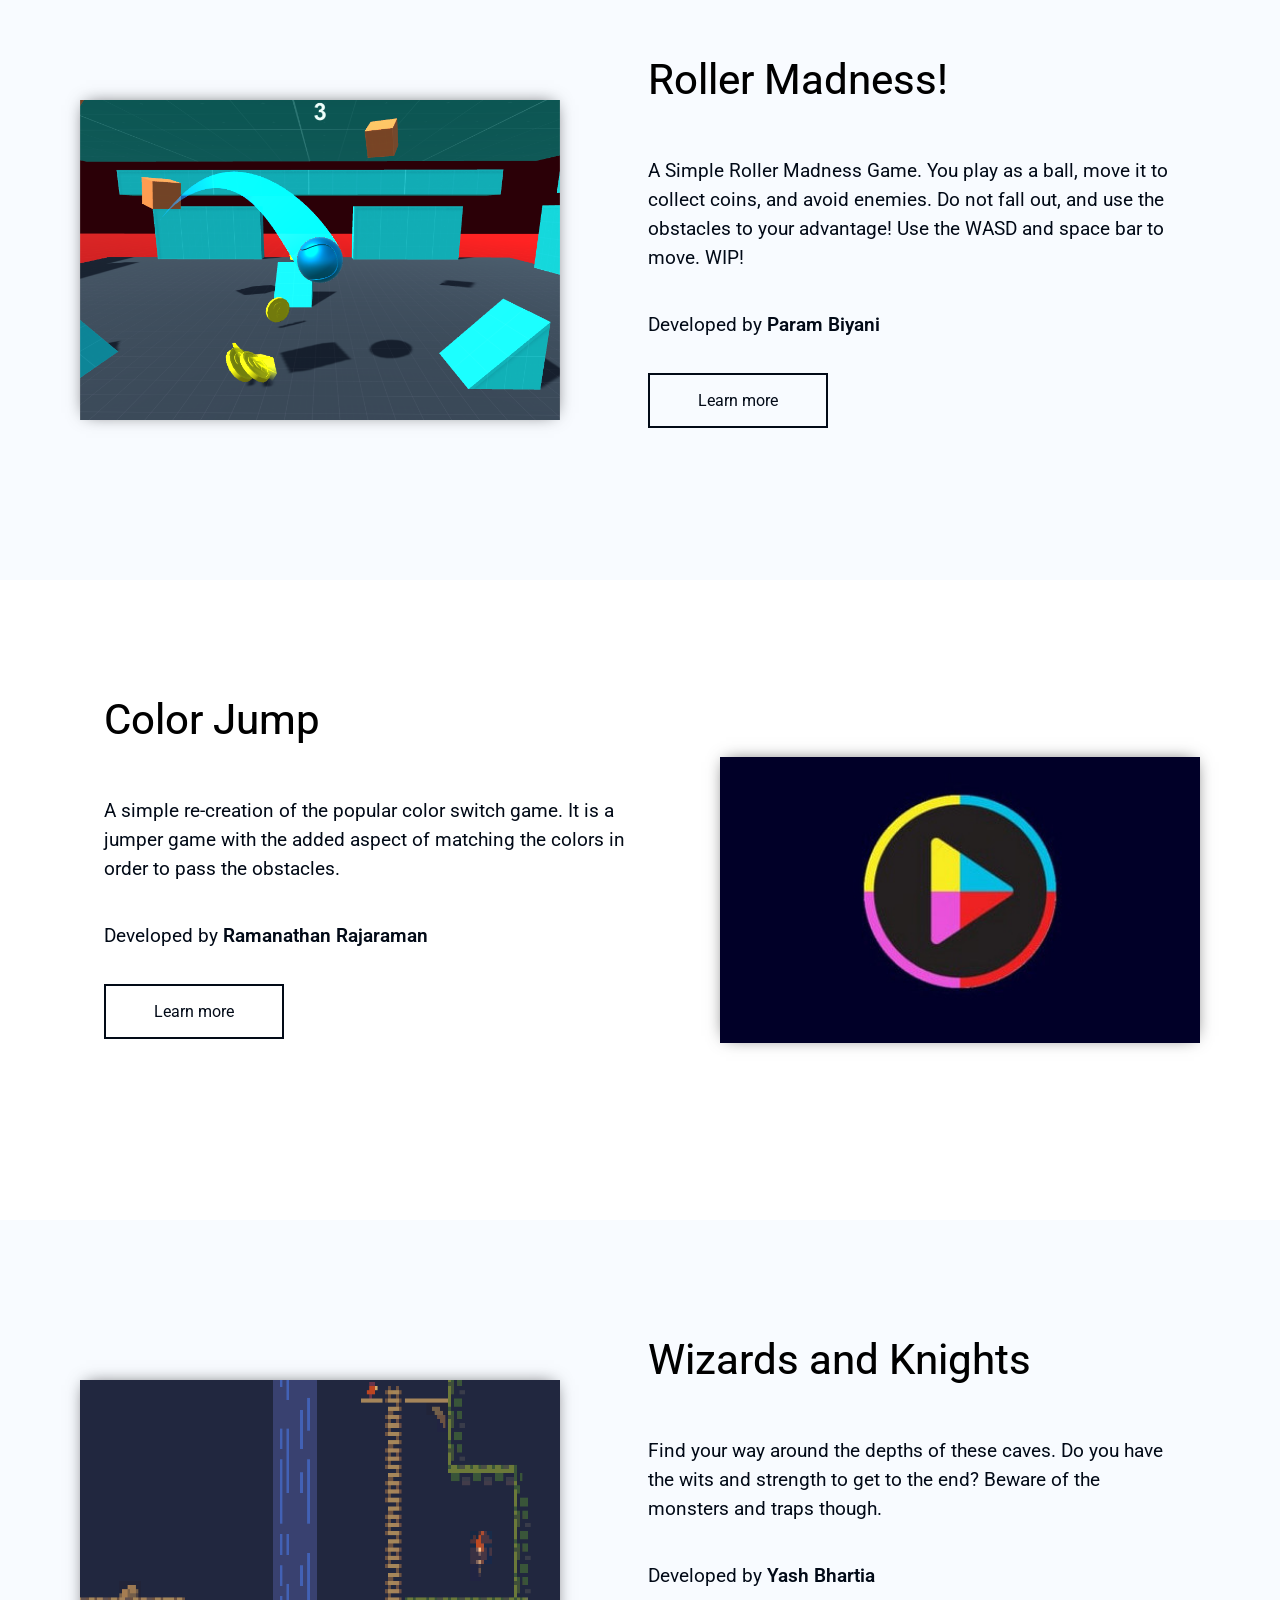
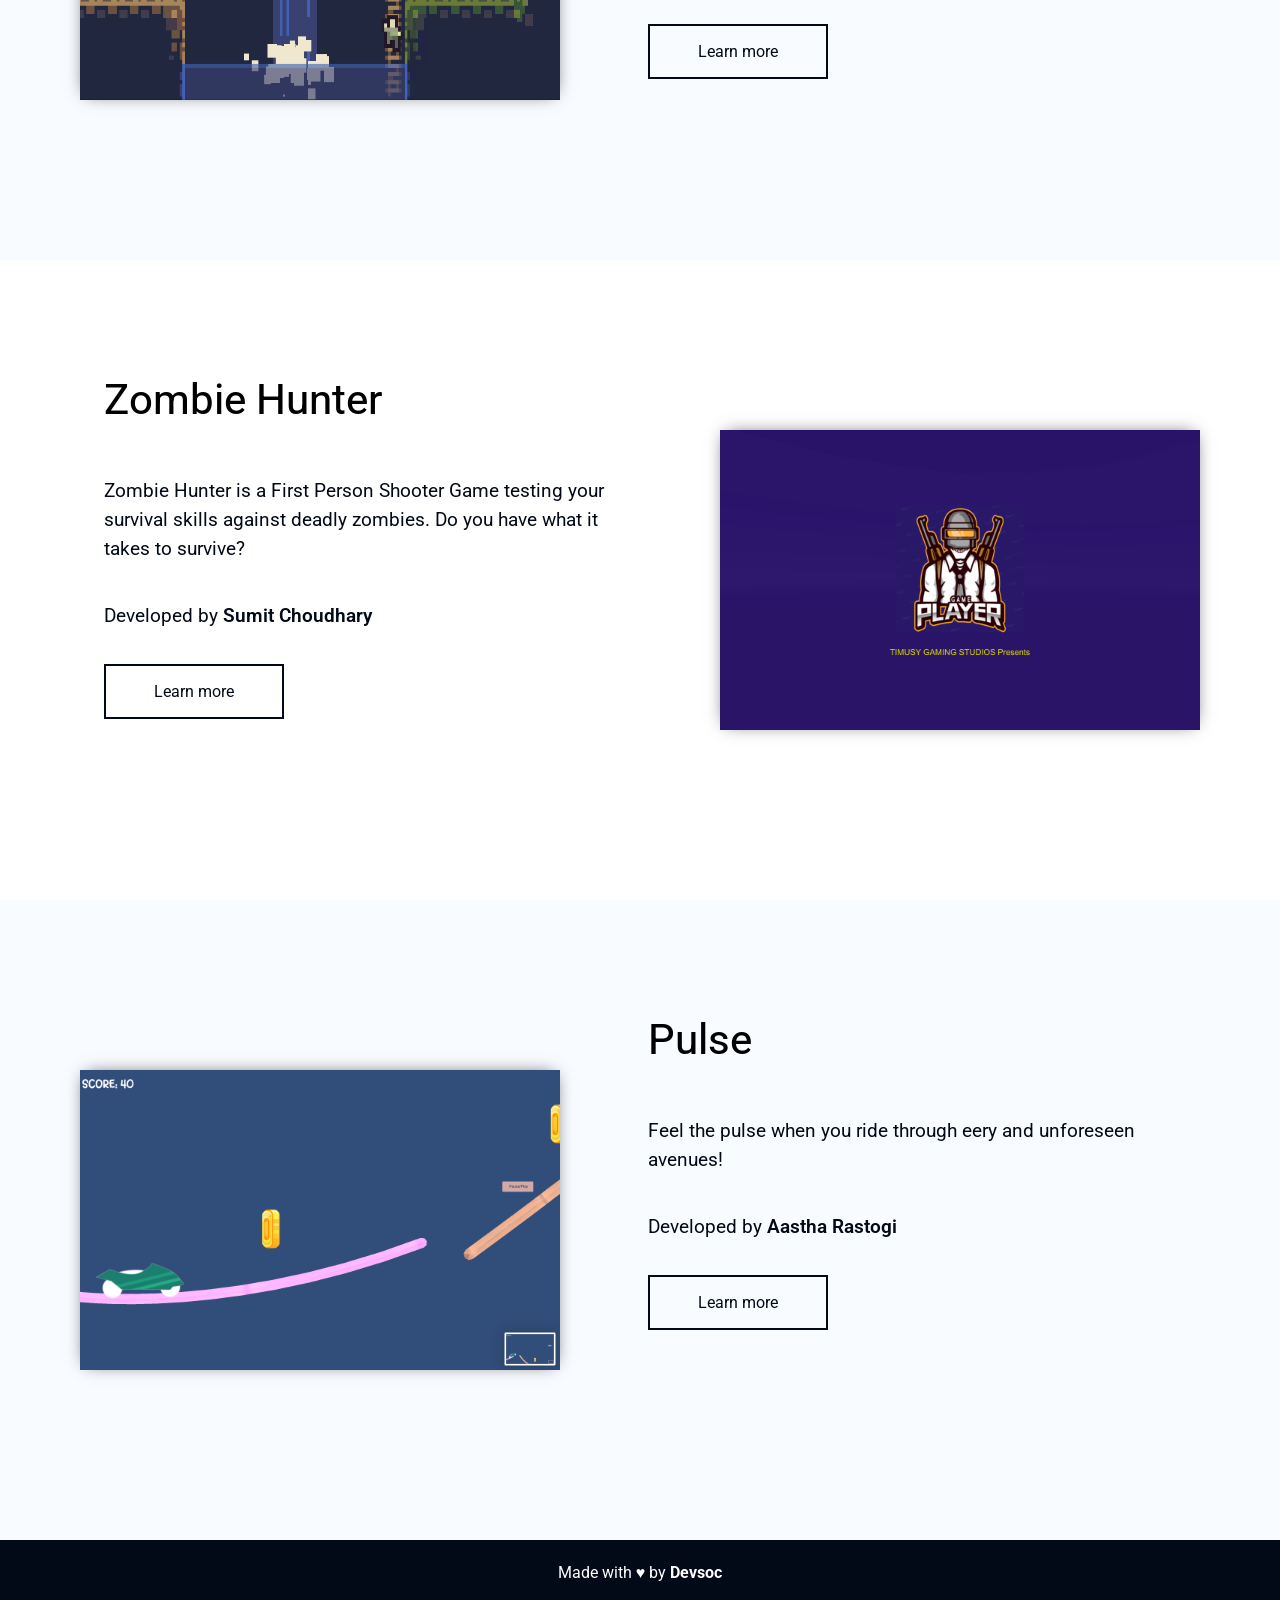
==== commit 911e63f5: "merge" ====
--- a/index.html
+++ b/index.html
@@ -77,7 +77,7 @@
 
 
         <footer>
-            <p>Made with &hearts; by DevSoc</p>
+            <p>Made with &hearts; by <span class="key"><a href="https://devsoc.club/" target="_blank" style="color:white;"><b>Devsoc</b></a></span></p>
         </footer>
 
 
--- a/style.css
+++ b/style.css
@@ -376,4 +376,8 @@
     .wizPic{
         height: 15rem;
     }
-}
+
+    .logo{
+        visibility: hidden;
+    }
+}
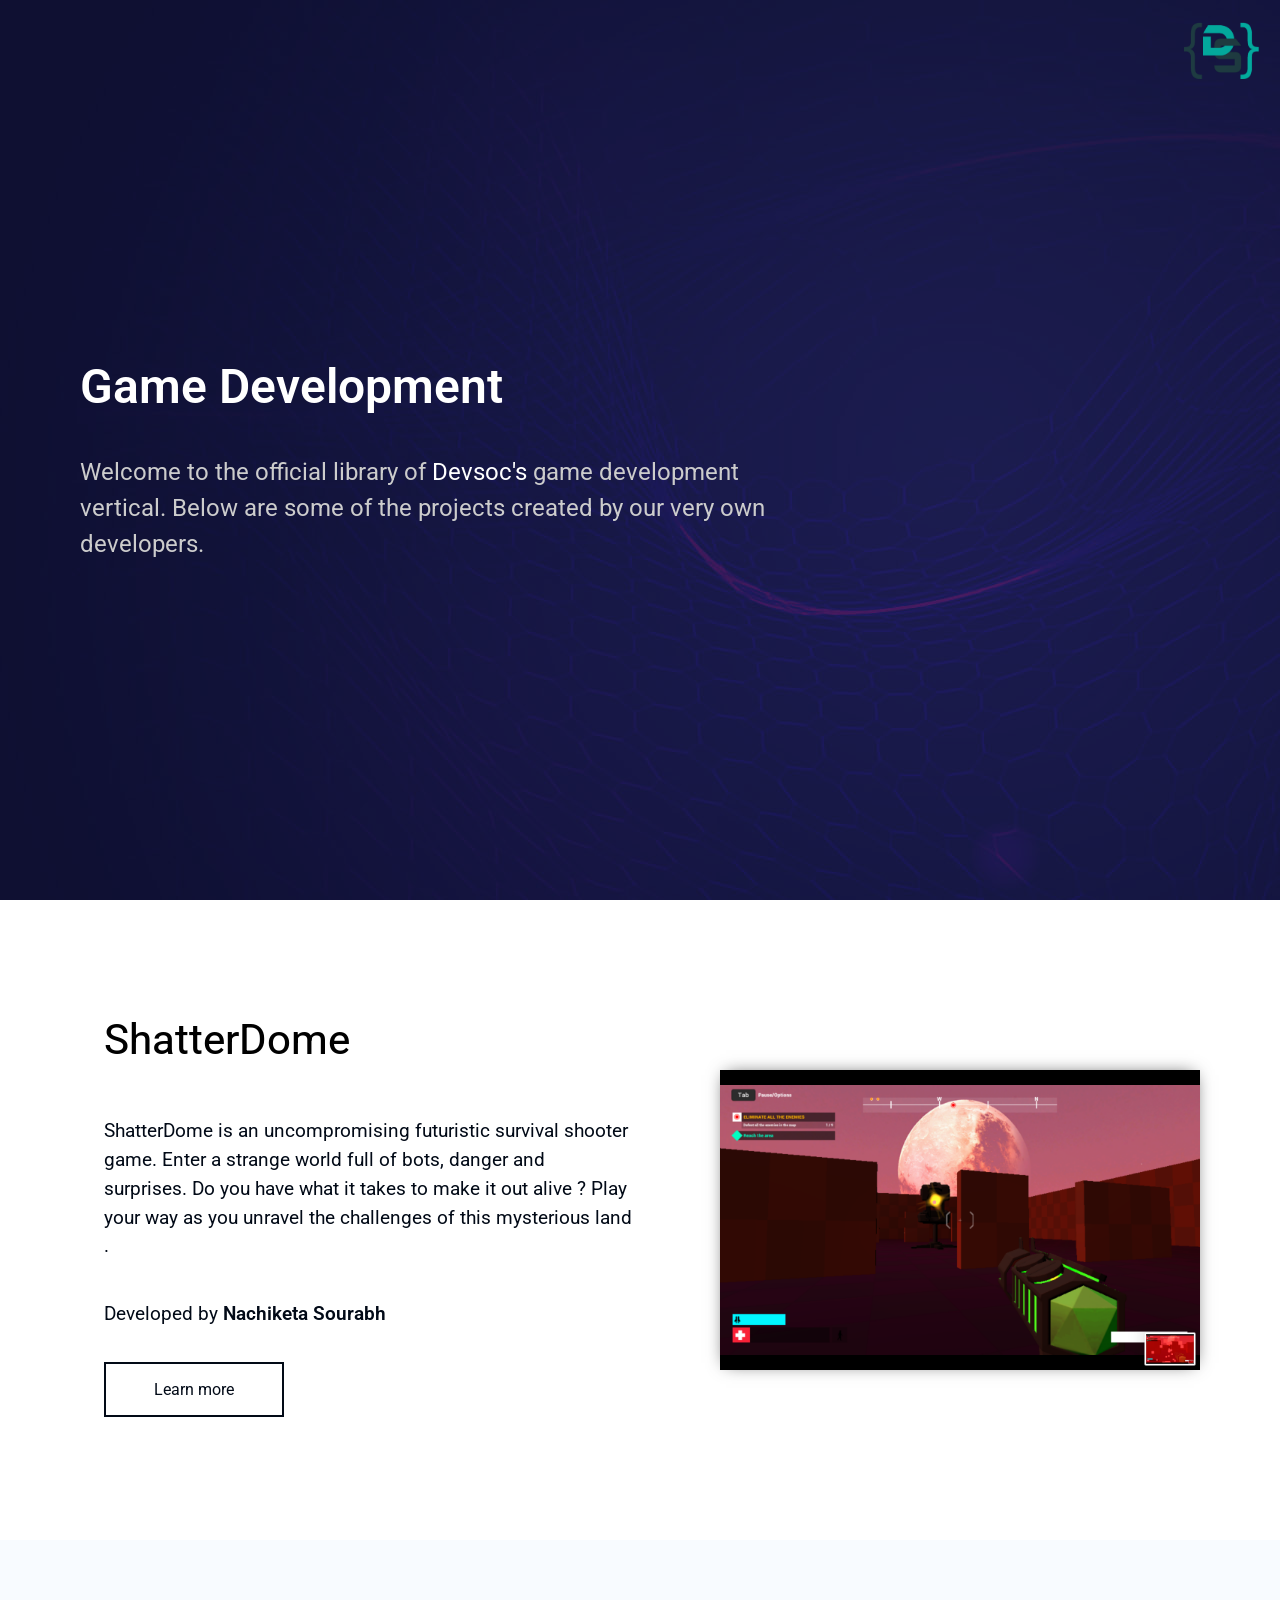
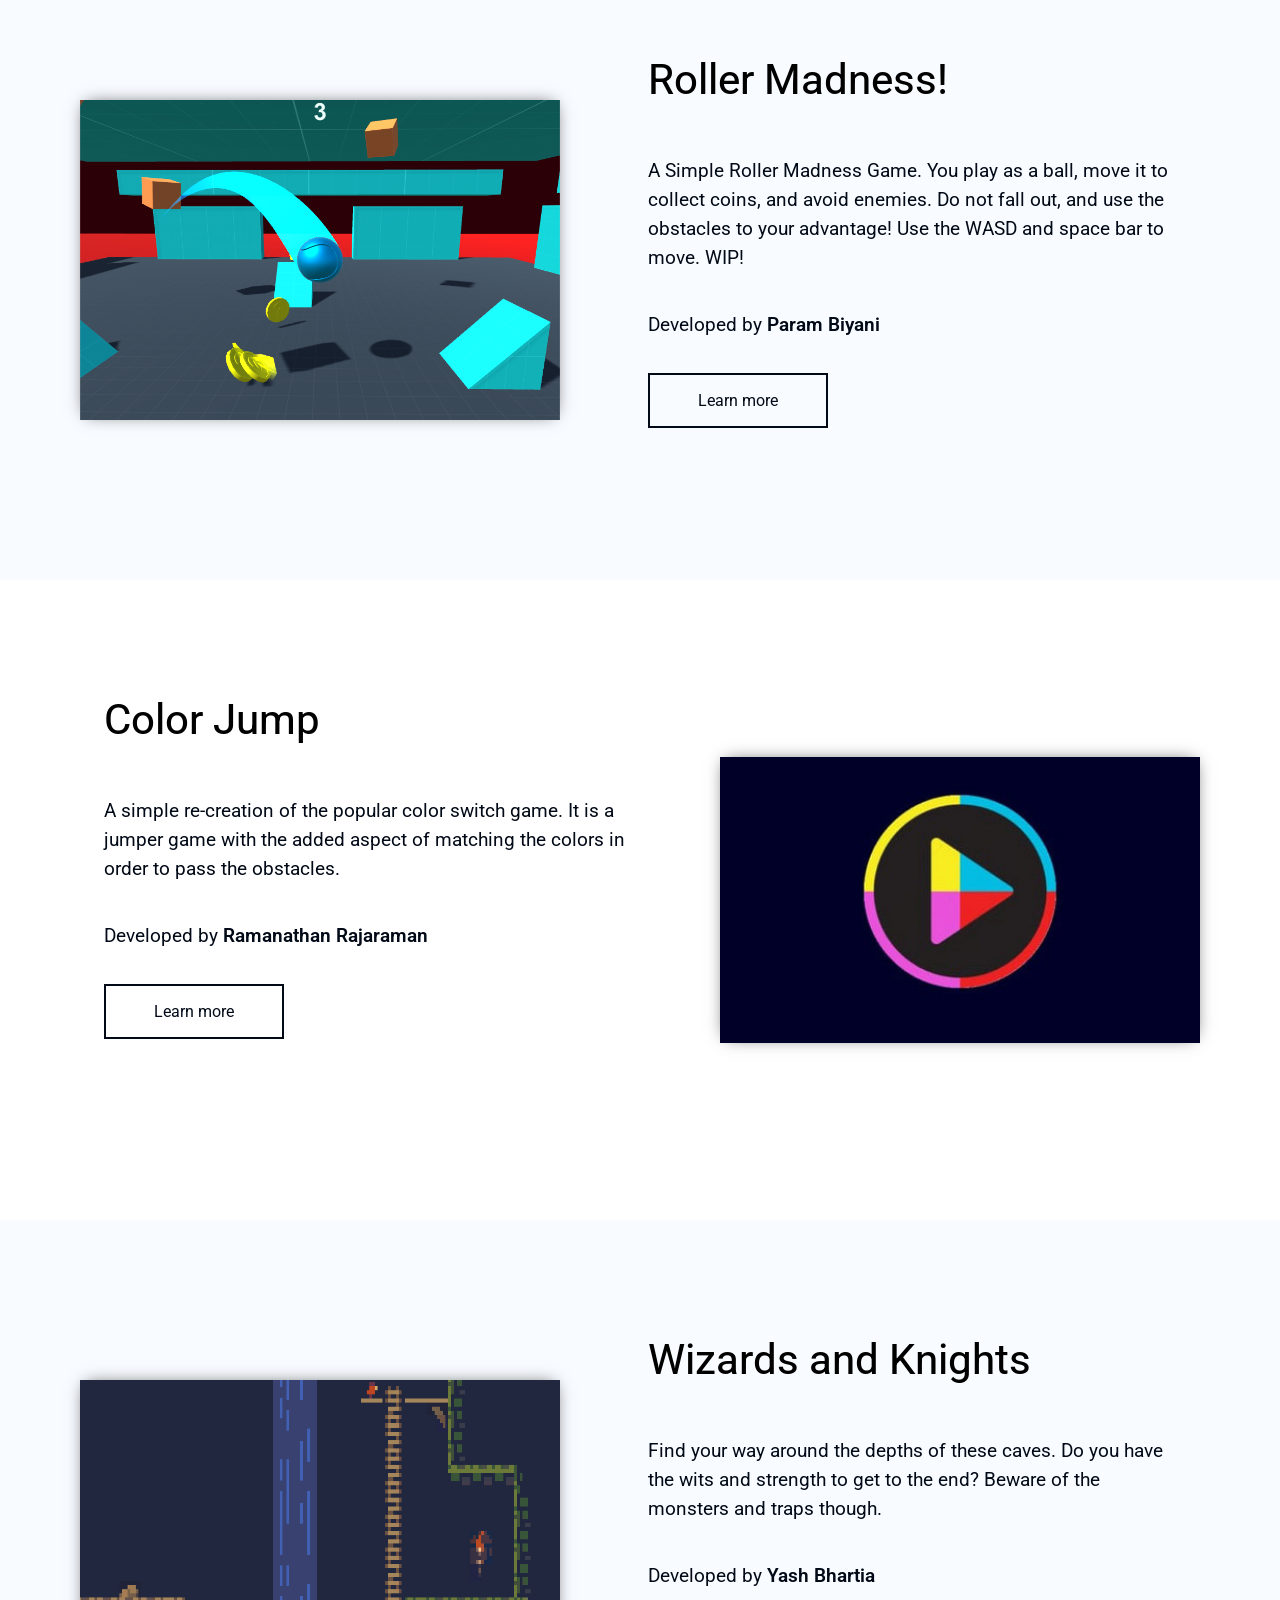
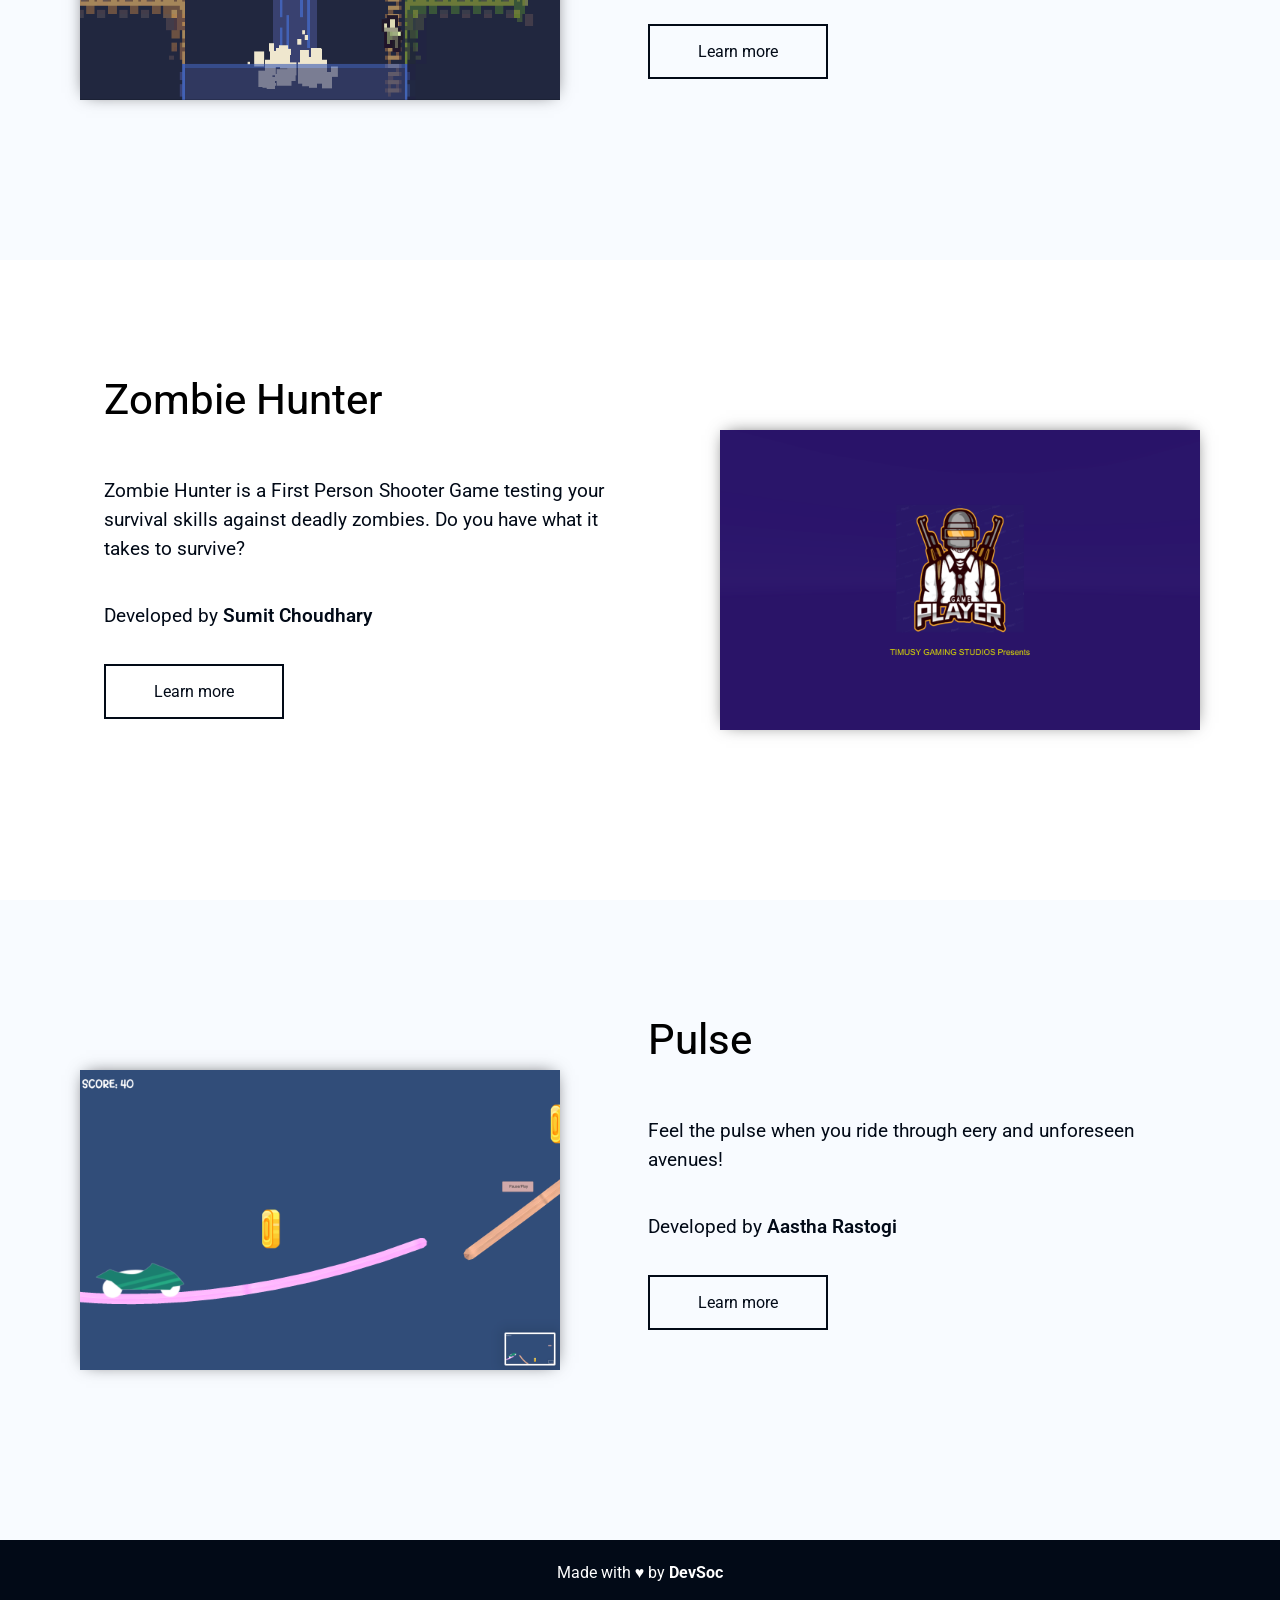
==== commit e972a6e6: "merge" ====
--- a/index.html
+++ b/index.html
@@ -77,7 +77,7 @@
 
 
         <footer>
-            <p>Made with &hearts; by <span class="key"><a href="https://devsoc.club/" target="_blank" style="color:white;"><b>Devsoc</b></a></span></p>
+            <p>Made with &hearts; by <span class="key"><a href="https://devsoc.club/" target="_blank" style="color:white;"><strong><b>DevSoc</b></strong></a></span></p>
         </footer>
 
 
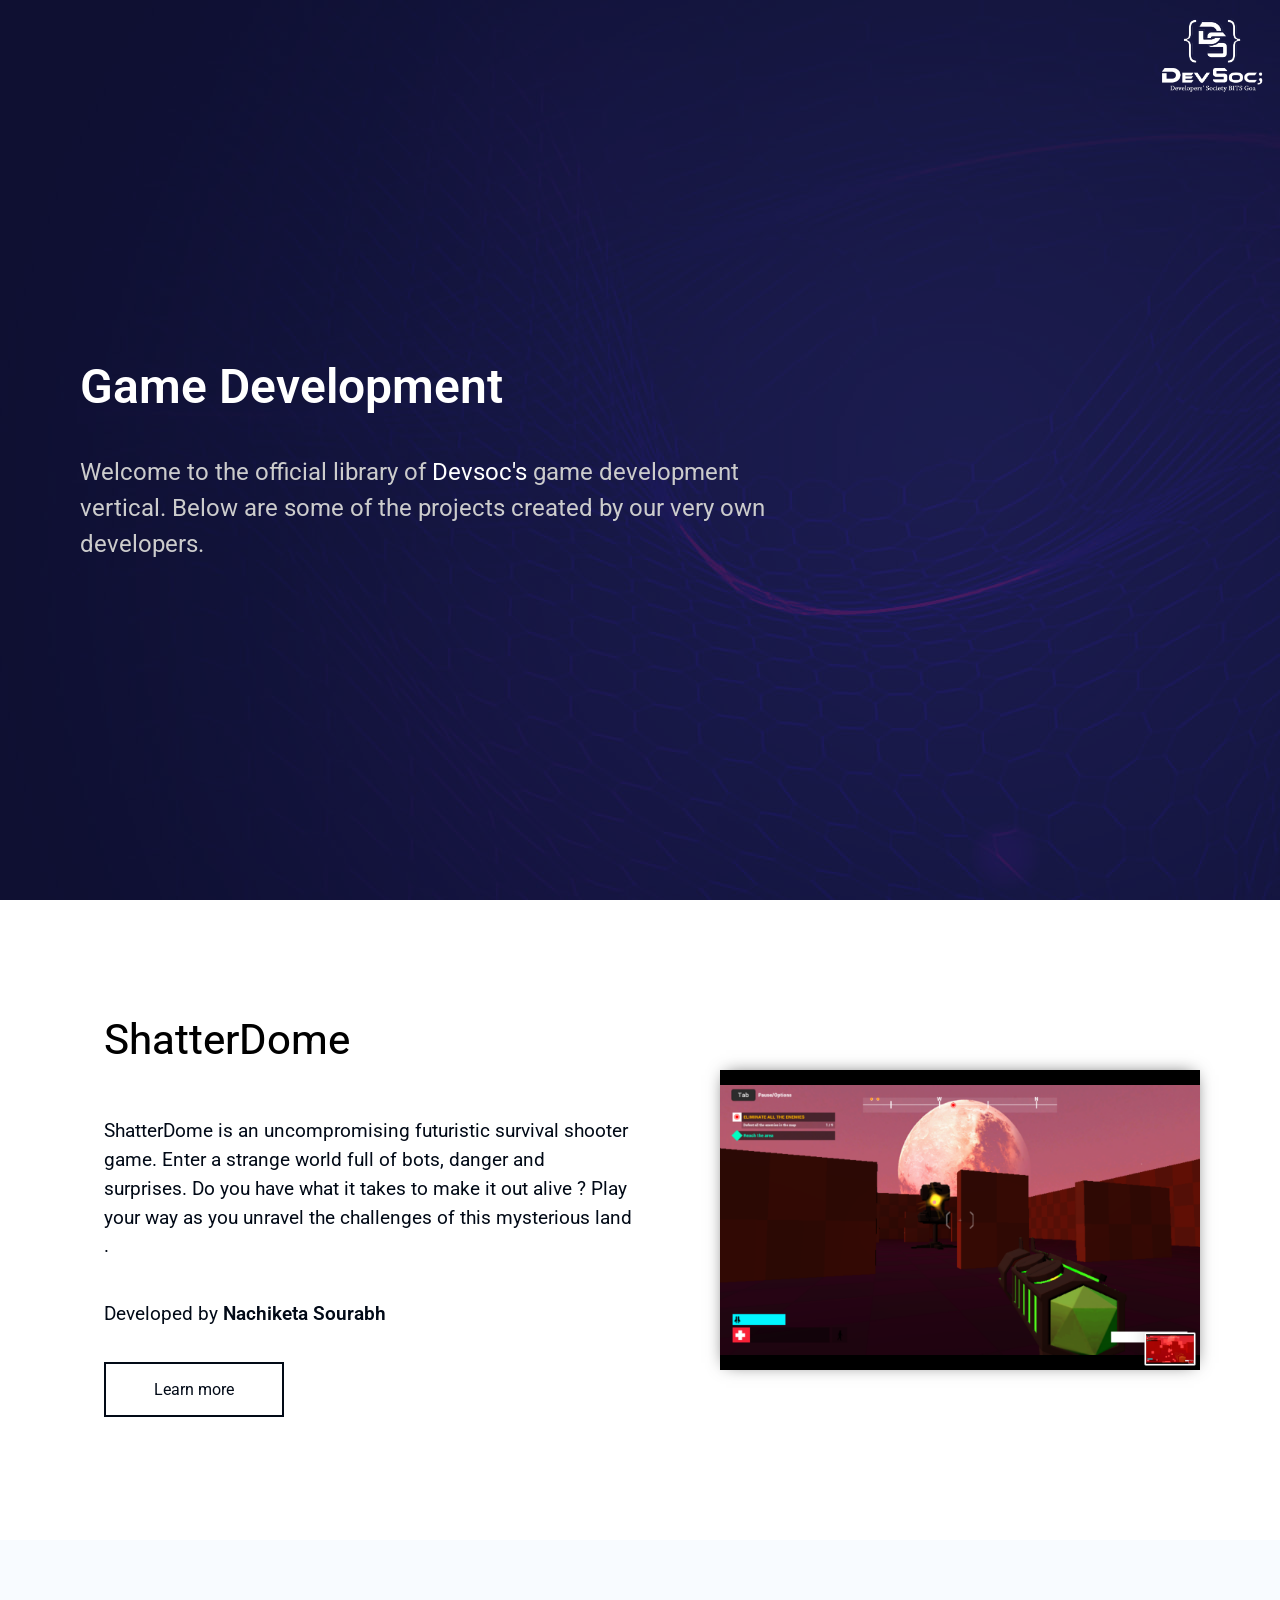
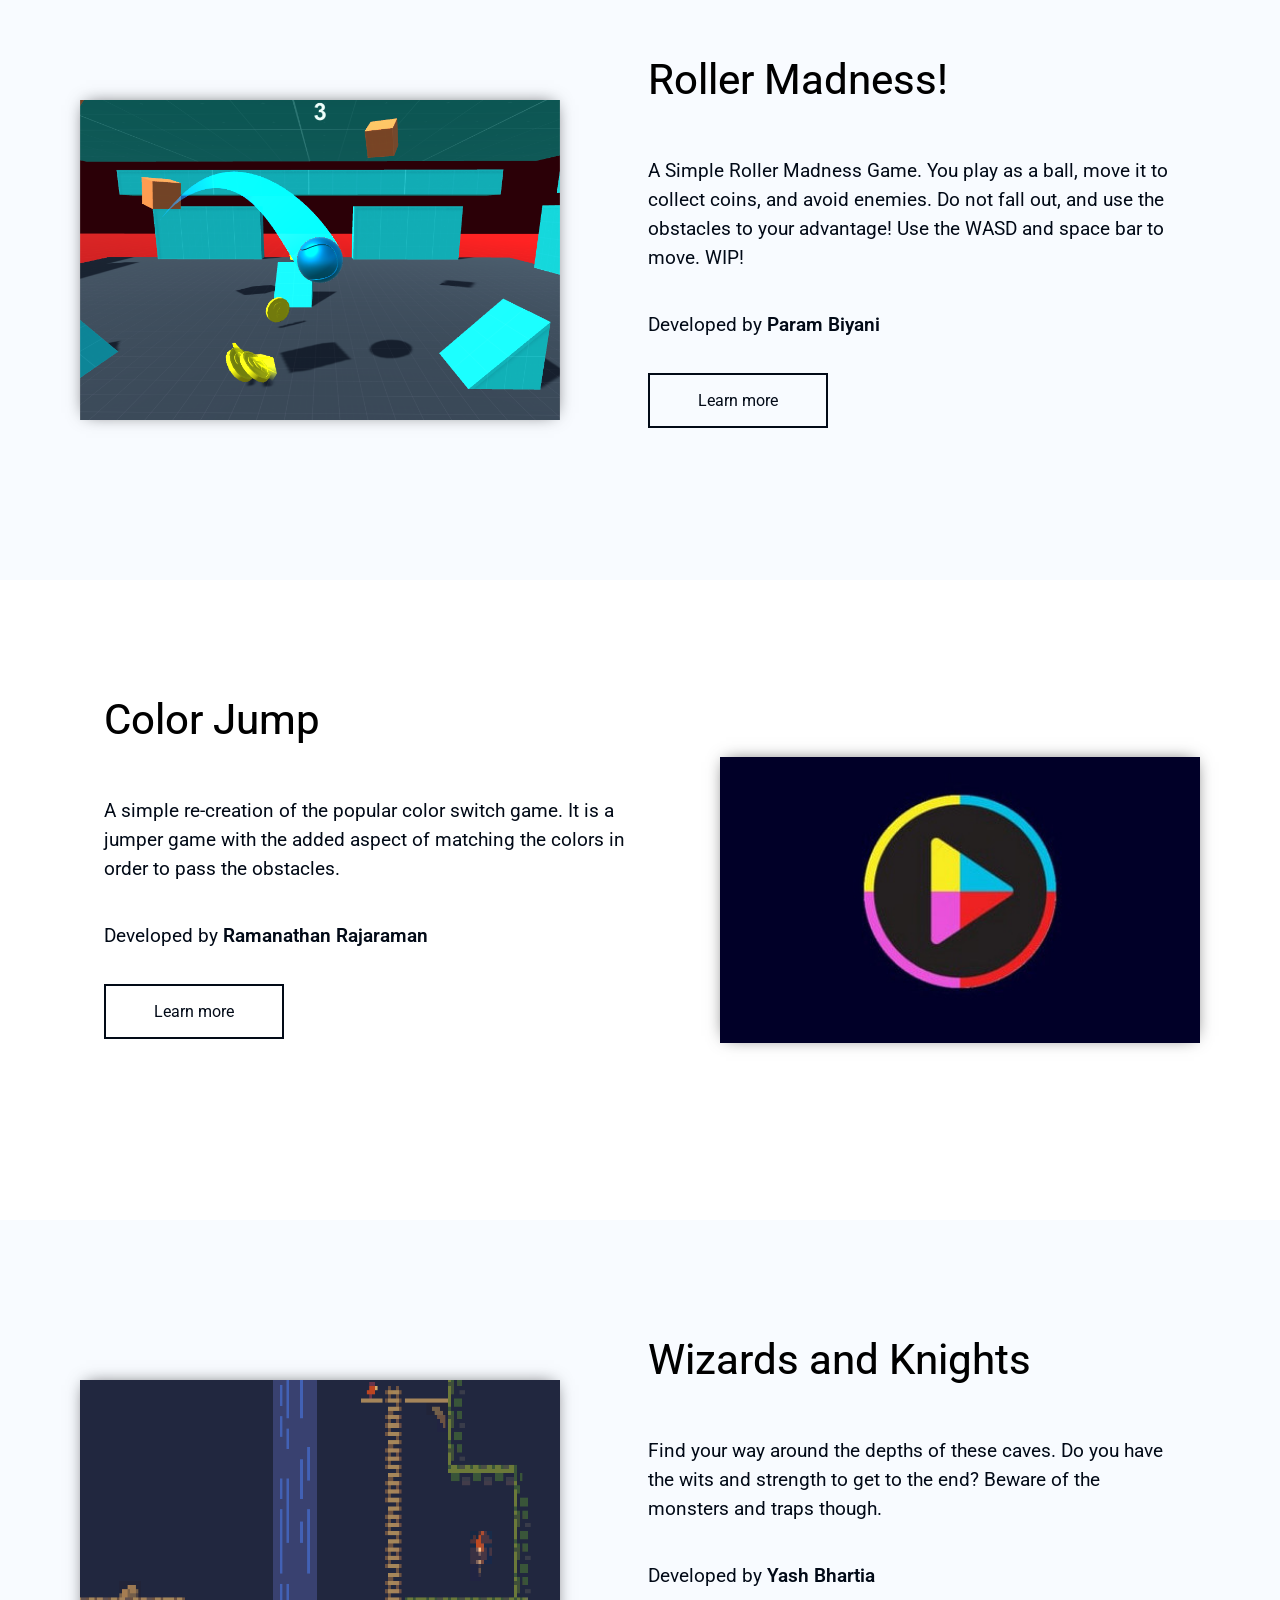
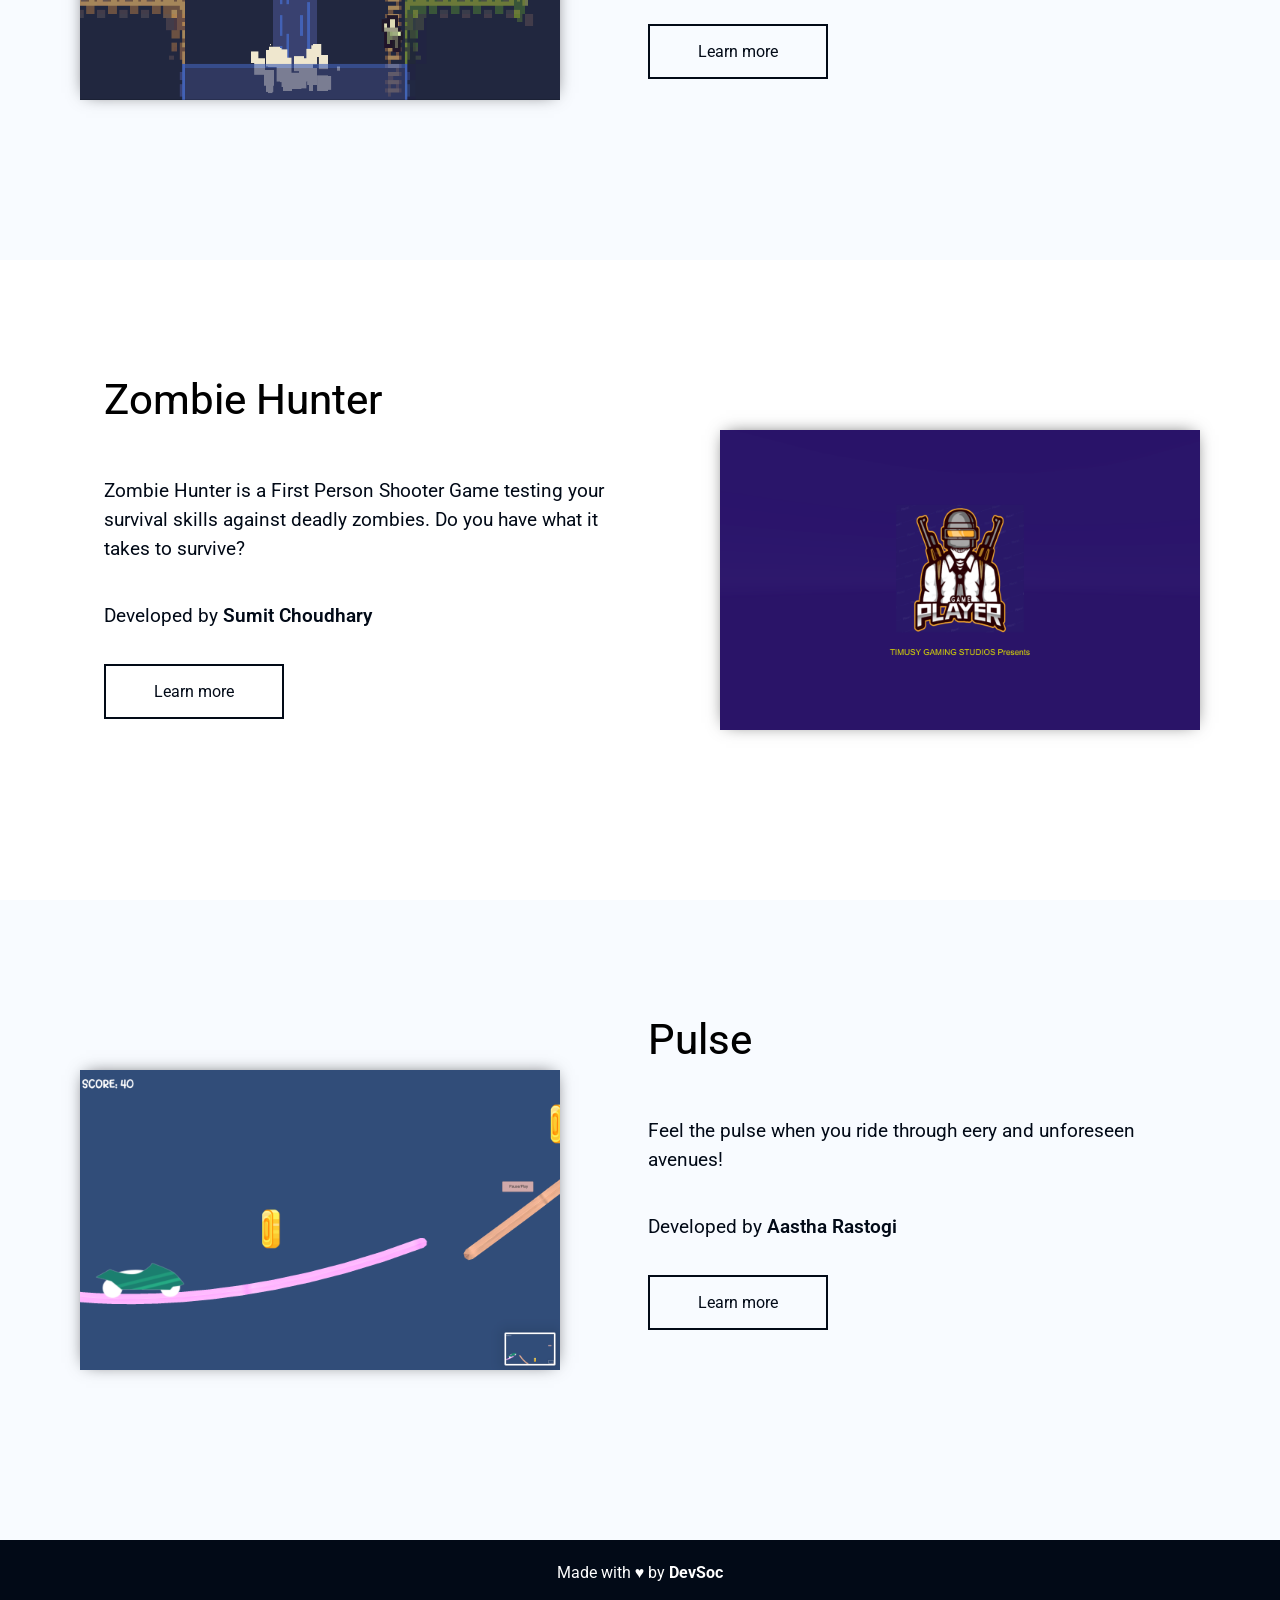
==== commit 096c4f9d: "change logo" ====
--- a/index.html
+++ b/index.html
@@ -10,7 +10,7 @@
     </head>
     <body> 
         <section class="home">
-            <img src="img/logo.png" class="logo">
+            <img src="img/logo_new.png" class="logo">
             <canvas id="lmao"></canvas>
             <div class="text-container">
                 <h1 class="heading">Game Development</h1>
--- a/style.css
+++ b/style.css
@@ -40,7 +40,7 @@
     position: absolute;
     top: 1rem;
     right: 1rem;
-    width: 5rem;
+    width: 6.5rem;
     cursor: pointer;
     z-index: 200;
 }
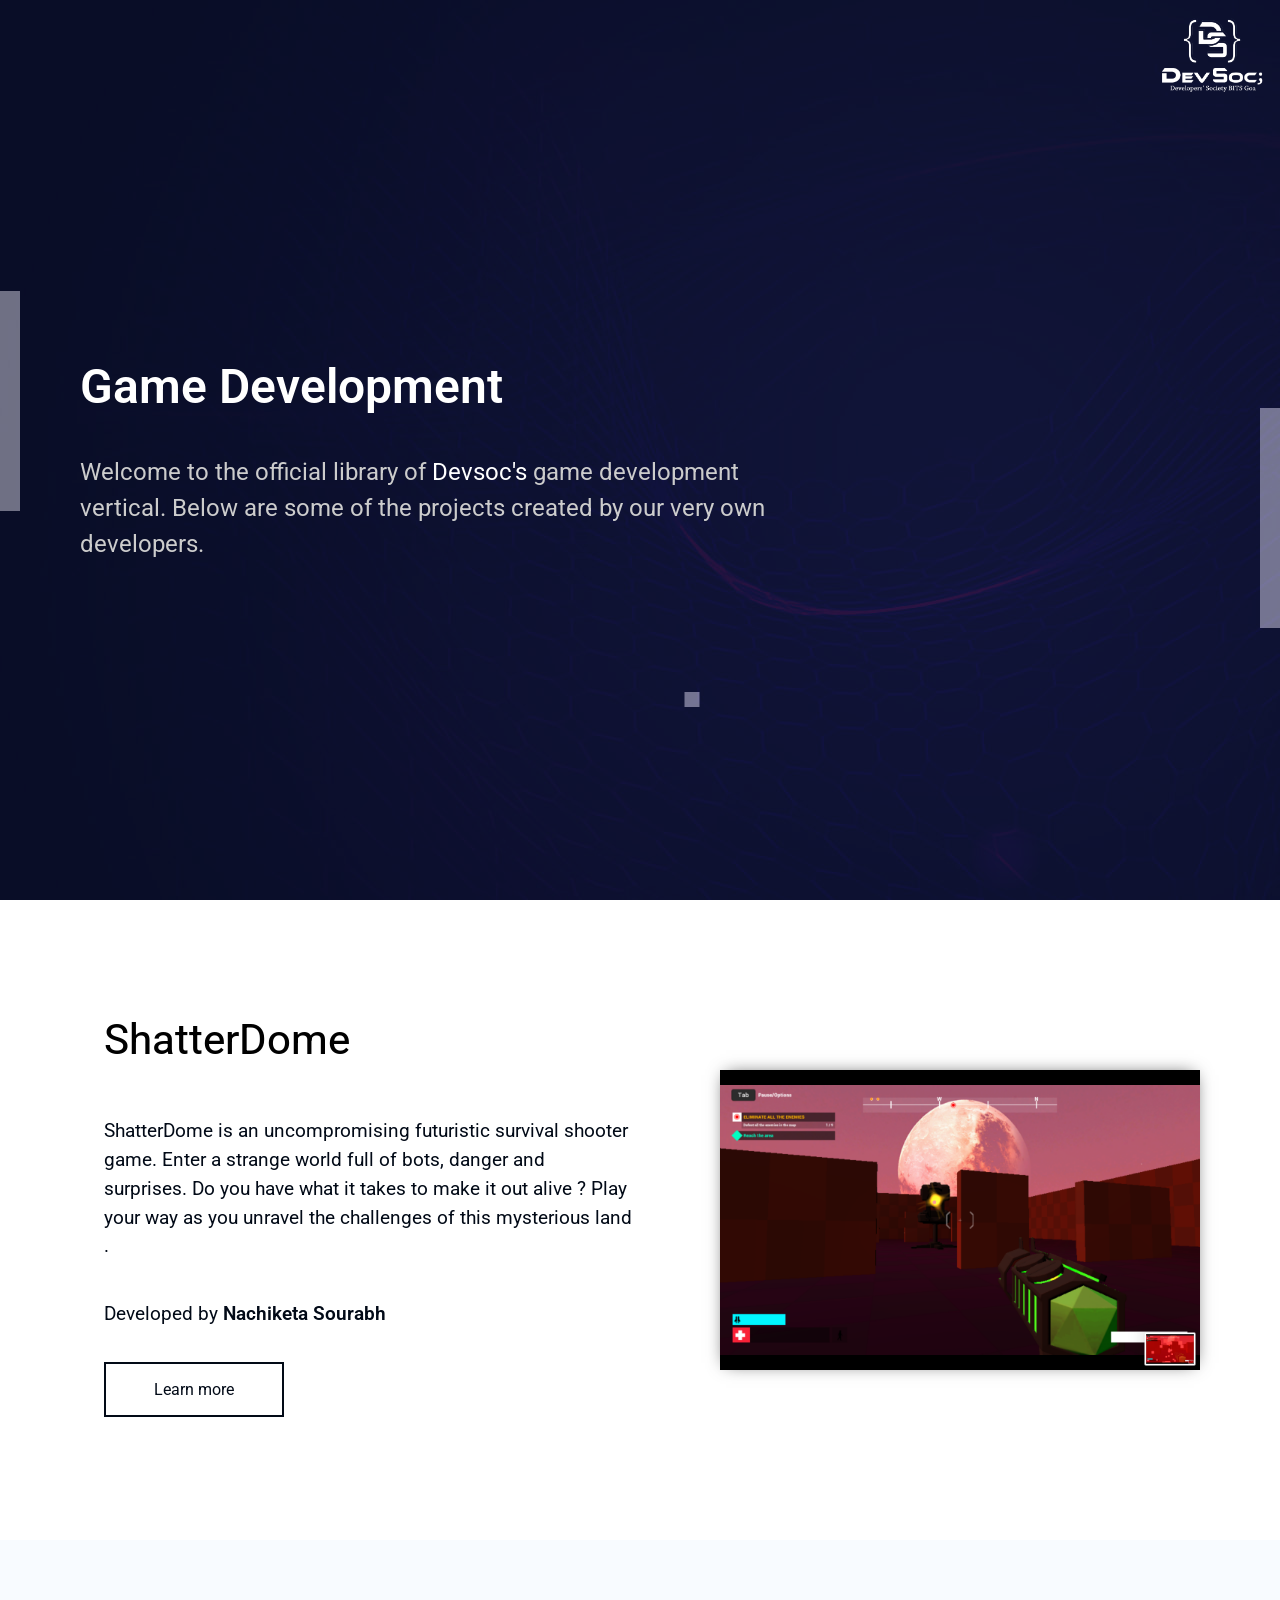
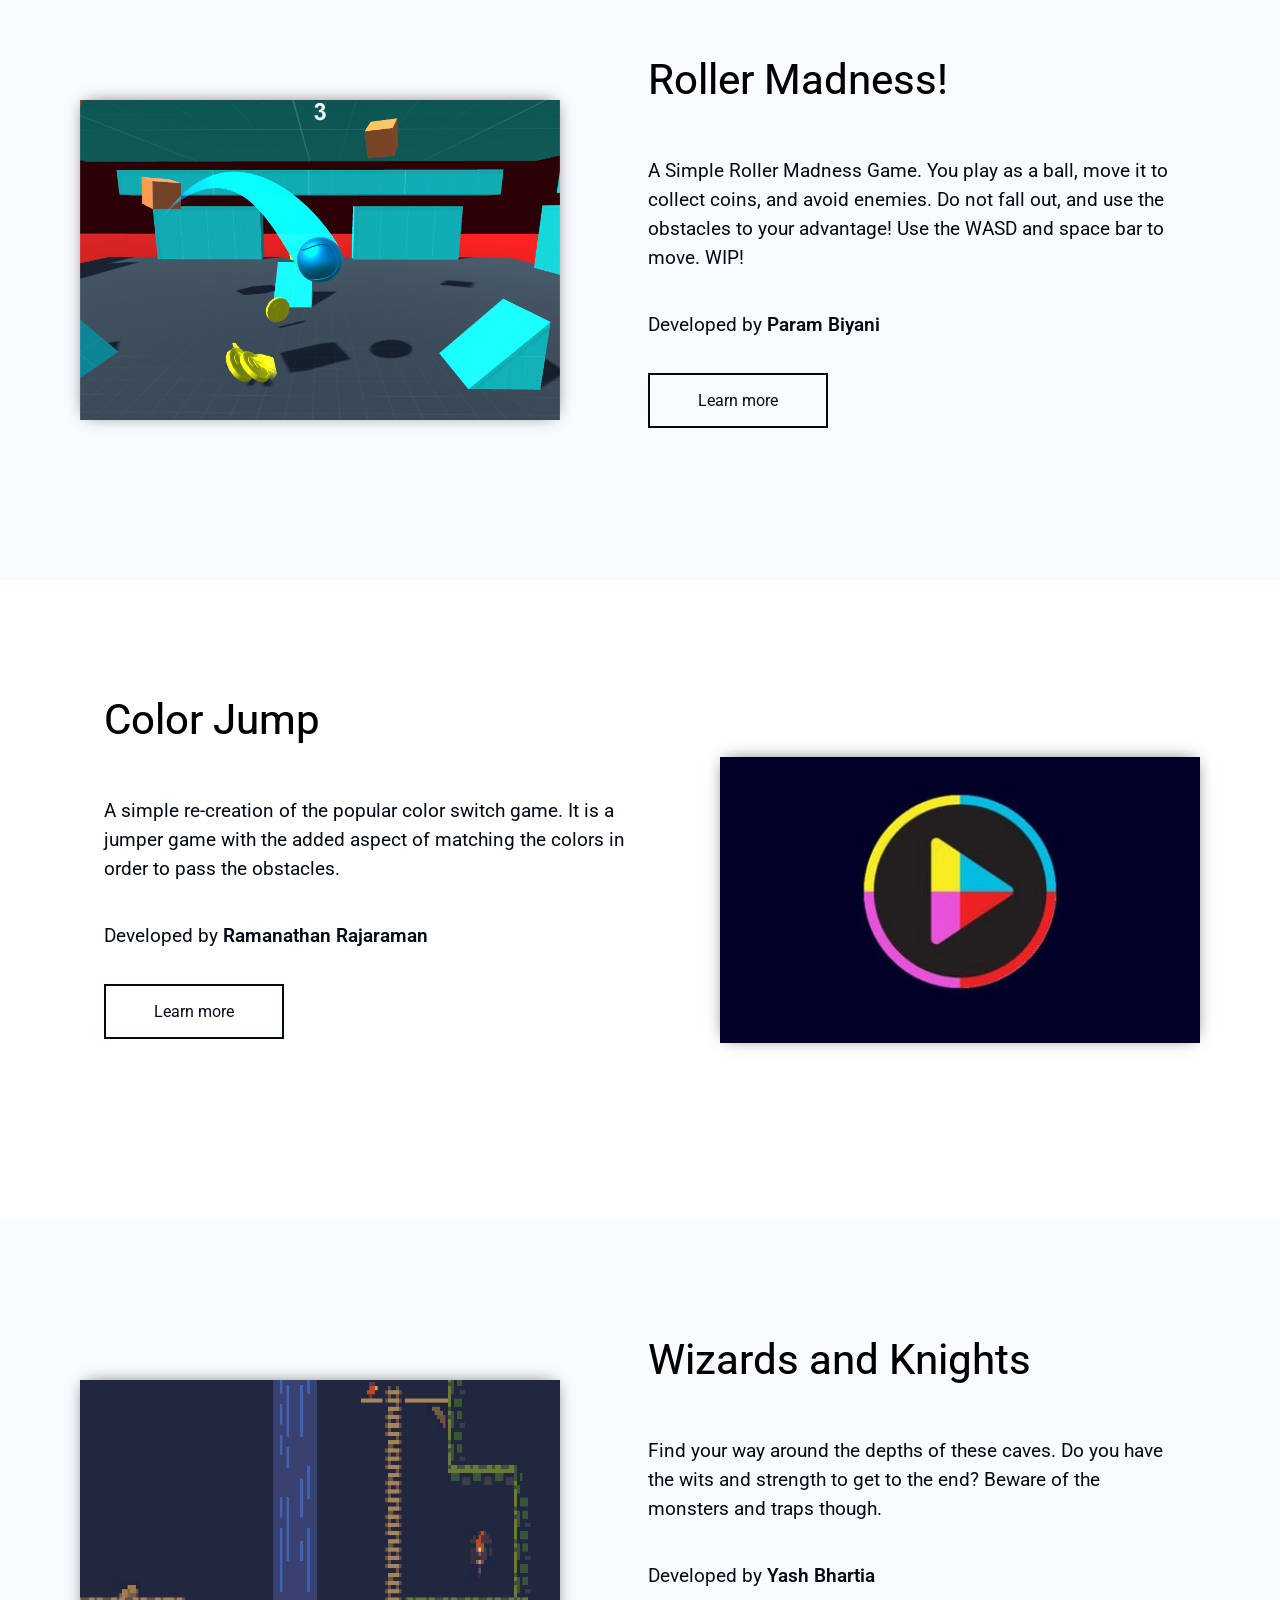
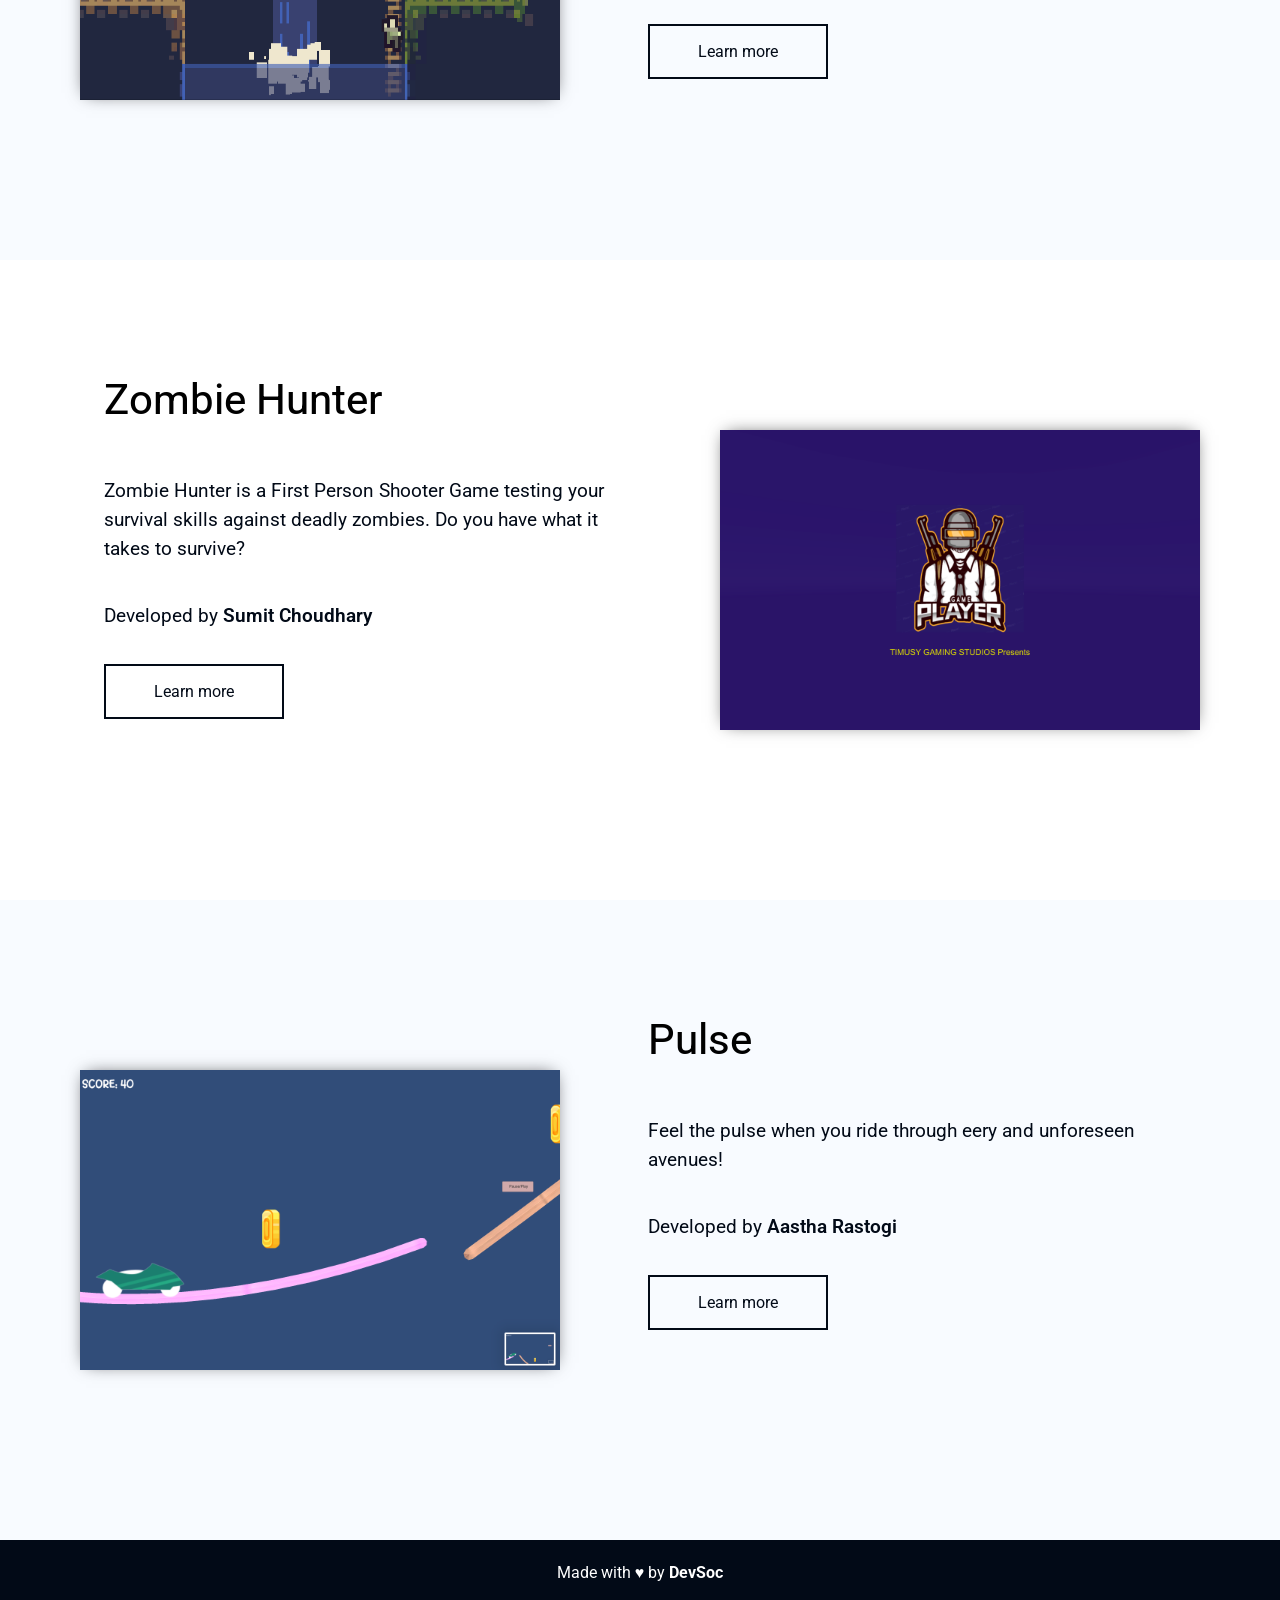
==== commit 627c4dca: "Add Analytics" ====
--- a/index.html
+++ b/index.html
@@ -7,6 +7,15 @@
         <link rel="stylesheet" href="css/all.min.css">
         <meta name="viewport" content="width=device-width">
         <link href="https://fonts.googleapis.com/css2?family=Roboto&display=swap" rel="stylesheet">
+        <!-- Global site tag (gtag.js) - Google Analytics -->
+        <script async src="https://www.googletagmanager.com/gtag/js?id=UA-155434041-1"></script>
+        <script>
+            window.dataLayer = window.dataLayer || [];
+            function gtag() { dataLayer.push(arguments); }
+            gtag('js', new Date());
+
+            gtag('config', 'UA-155434041-1');
+        </script>
     </head>
     <body> 
         <section class="home">
